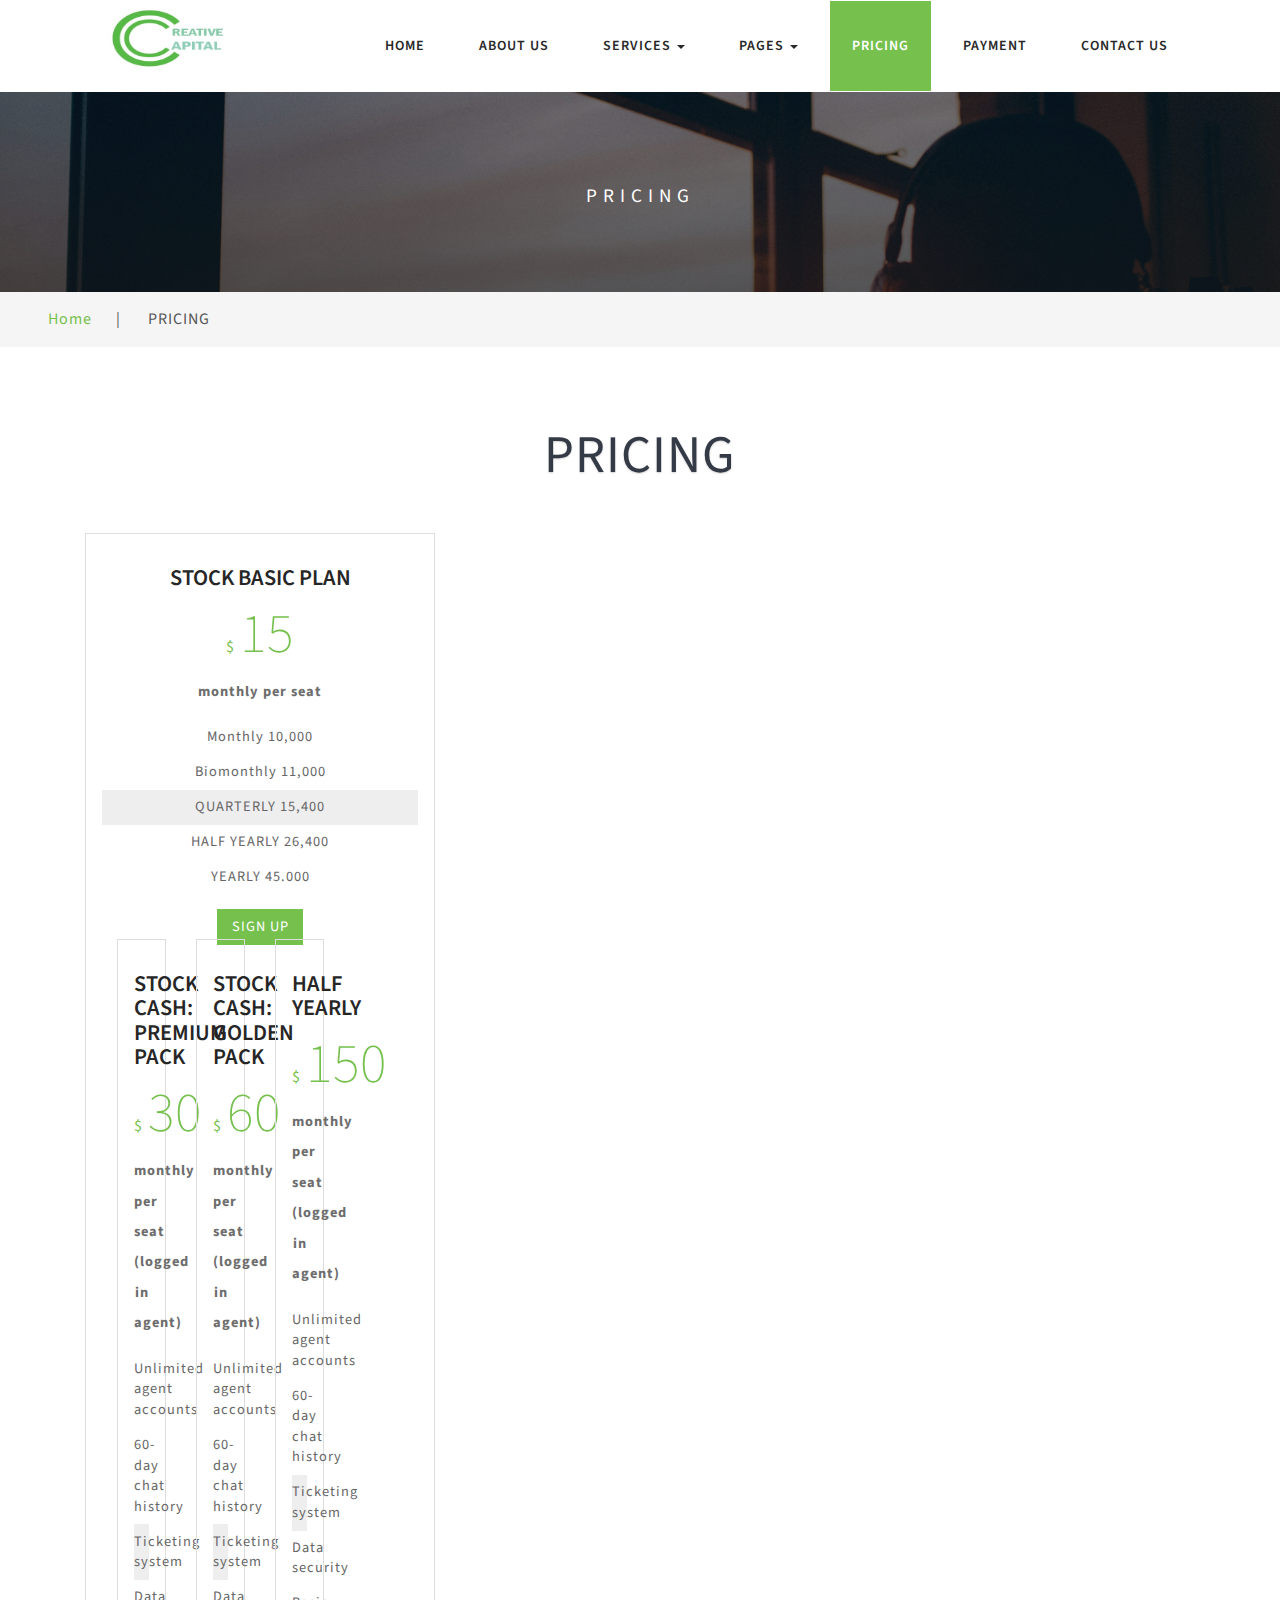
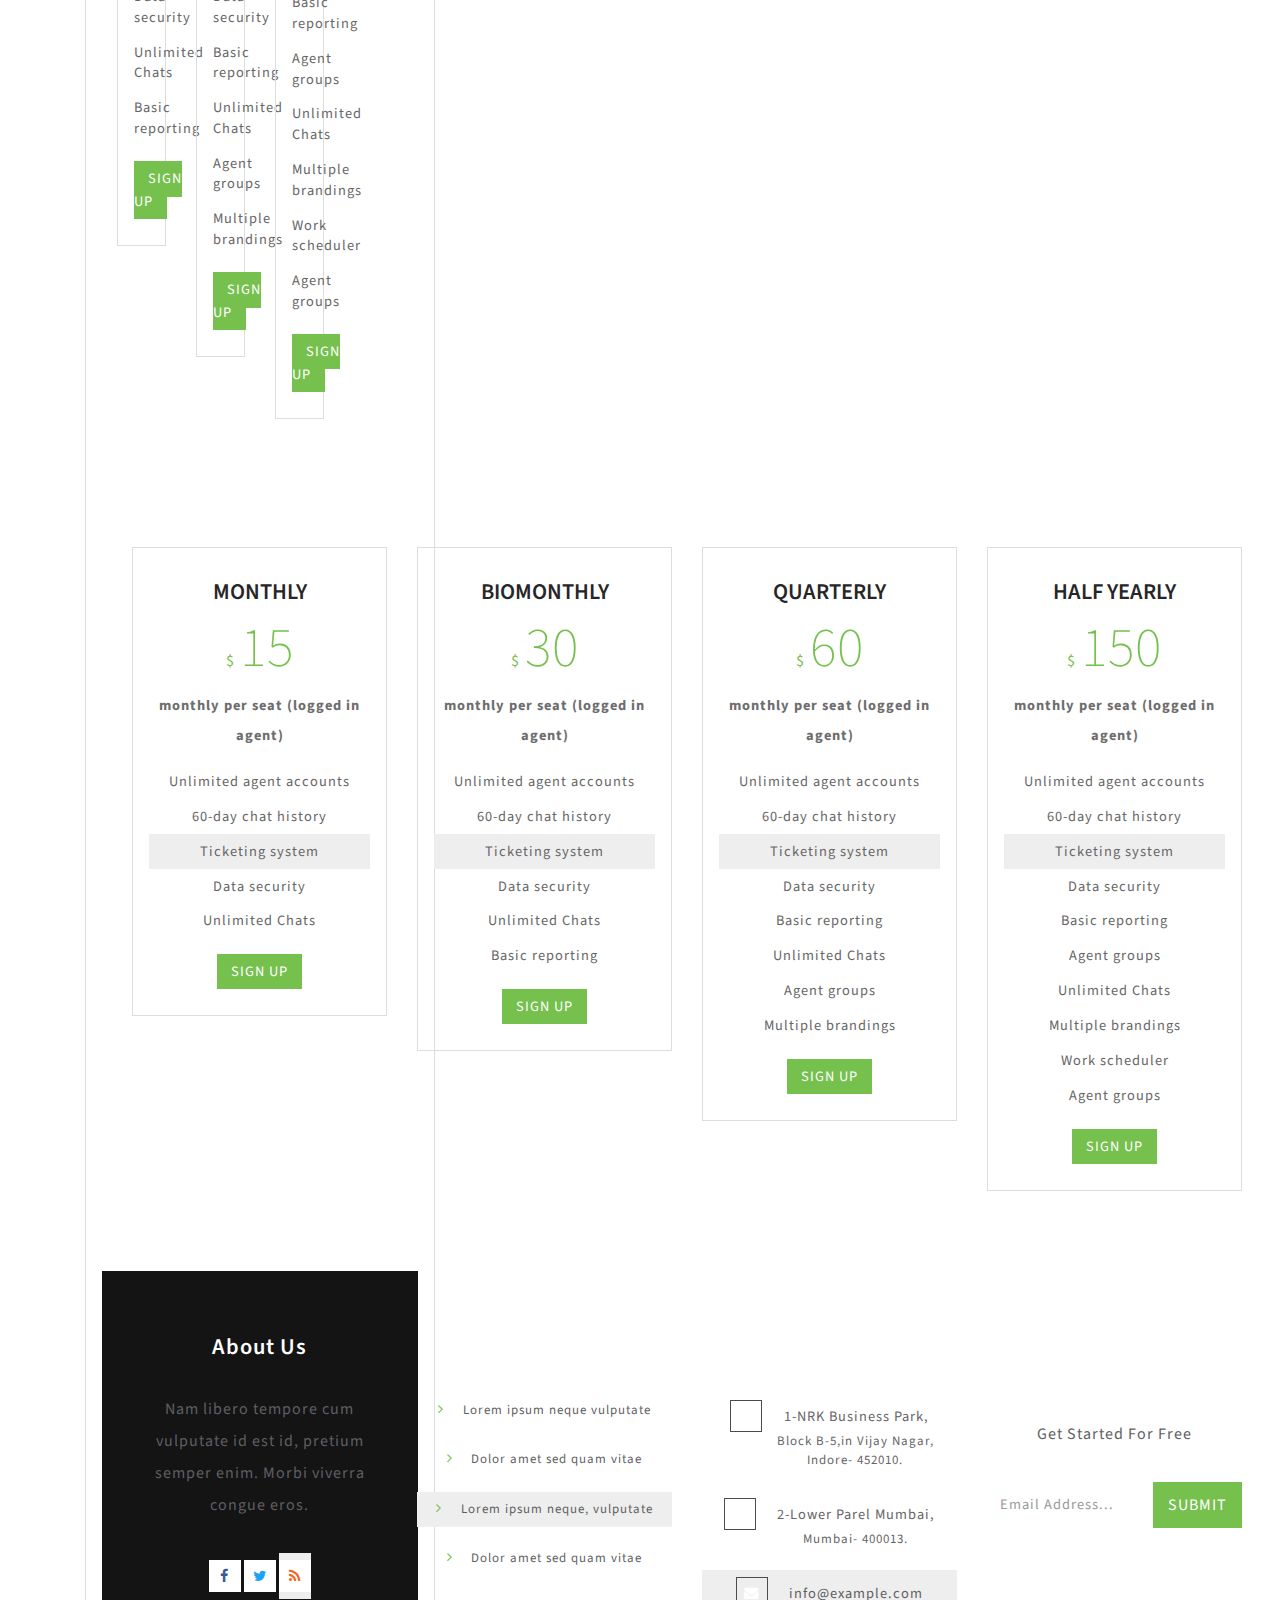
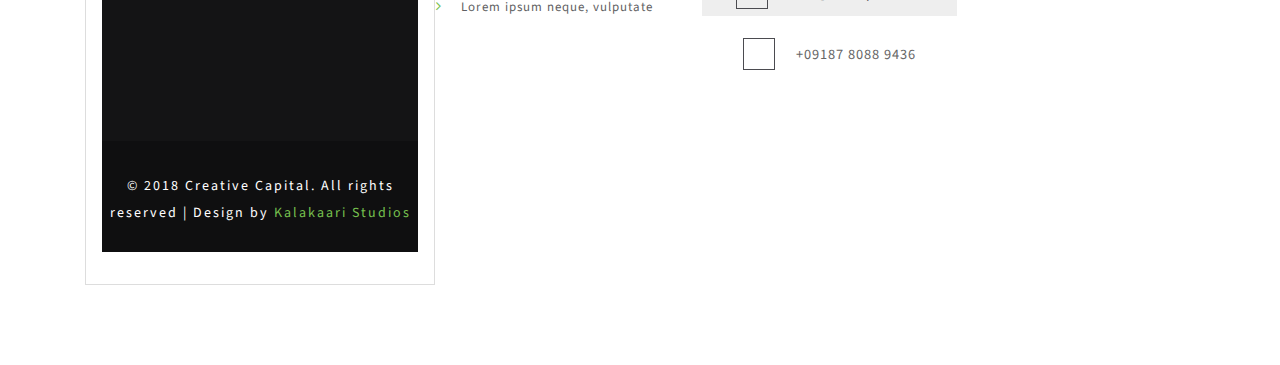
==== pricing.html @ 9d6b1f28 "first commit6" ====
<!DOCTYPE html>
<html>

<head>
	<title>Best financial Advisory firm in indore | PAYMENT  </title>
	<!--/tags -->
	<meta name="viewport" content="width=device-width, initial-scale=1">
	<meta http-equiv="Content-Type" content="text/html; charset=utf-8" />
	<meta name="keywords" content="Lively Chat Responsive web template, Bootstrap Web Templates, Flat Web Templates, Android Compatible web template, 
Smartphone Compatible web template, free webdesigns for Nokia, Samsung, LG, SonyEricsson, Motorola web design" />
	<script type="application/x-javascript">
		addEventListener("load", function () {
			setTimeout(hideURLbar, 0);
		}, false);

		function hideURLbar() {
			window.scrollTo(0, 1);
		}
	</script>
	<!--//tags -->
	<link href="css/bootstrap.css" rel="stylesheet" type="text/css" media="all" />
	<link href="css/style.css" rel="stylesheet" type="text/css" media="all" />
	<link href="css/font-awesome.css" rel="stylesheet">
	<!-- //for bootstrap working -->
	<link href="//fonts.googleapis.com/css?family=Raleway:300,300i,400,400i,500,500i,600,600i,700,700i,800" rel="stylesheet">
	<link href='//fonts.googleapis.com/css?family=Lato:400,100,100italic,300,300italic,400italic,700,900,900italic,700italic'
	    rel='stylesheet' type='text/css'>
	<link href="//fonts.googleapis.com/css?family=Source+Sans+Pro:300,300i,400,400i,600,600i,700" rel="stylesheet">
</head>

<body>
		<div class="content white">
			<nav class="navbar navbar-default" role="navigation">
				<div class="container">
					<div class="navbar-header">
						<button type="button" class="navbar-toggle" data-toggle="collapse" data-target="#bs-example-navbar-collapse-1">
					<span class="sr-only">Toggle navigation</span>
					<span class="icon-bar"></span>
					<span class="icon-bar"></span>
					<span class="icon-bar"></span>
				</button>
						<a class="navbar-brand" href="index.html">
							<img src="images/cclogo.jpg" width="200" height="80">
						</a>
					</div>
					<!--/.navbar-header-->
					<div class="collapse navbar-collapse" id="bs-example-navbar-collapse-1">
						<nav>
							<ul class="nav navbar-nav">
								<li><a href="index.html">Home</a></li>
								<li><a href="blog.html">ABOUT US</a></li>
								<li class="dropdown">
									<a href="services.html" class="dropdown-toggle" data-toggle="dropdown">SERVICES <b class="caret"></b></a>
									<ul class="dropdown-menu">
										<li><a href="equity.html">EQUITY</a></li>
										<li class="divider"></li>
										<li><a href="know.html">COMMODITY</a></li>
										<li class="divider"></li>
										
											<ul class="dropdown-menu sub-menu">
												<li class="divider"></li>
												
											</ul>
										</li>

									</ul>
								</li>
								<li class="dropdown">
									<a href="services.html" class="dropdown-toggle" data-toggle="dropdown">Pages <b class="caret"></b></a>
									<ul class="dropdown-menu">
										<li><a href="codes.html">Codes</a></li>
										<li class="divider"></li>
										<li><a href="icons.html">Icons</a></li>
										<li class="divider"></li>
										<li><a href="single.html">One more link</a></li>
									</ul>
								</li>
								<li class="active"><a href="plans.html">PRICING</a></li>
								<li><a href="plans.html">PAYMENT</a></li>
								<li><a href="mail.html">CONTACT Us</a></li>
							</ul>
						</nav>
					</div>
					<!--/.navbar-collapse-->
					<!--/.navbar-->
				</div>
			</nav>
		</div>
	</div>
	<!-- banner -->
	<div class="banner_inner_content_agile_w3l">
		<p>PRICING</p>
	</div>
	<!--//banner -->
	<!--/w3_short-->
	<div class="services-breadcrumb_w3ls">
		<div class="inner_breadcrumb">

			<ul class="short">
				<li><a href="index.html">Home</a><span>|</span></li>
				<li>PRICING</li>
			</ul>
		</div>
	</div>
	<!--//w3_short-->

	<!-- /features -->
	<div class="banner-bottom">
		<div class="container">
			<div class="tittle_head_w3layouts">
				<h3 class="tittle">PRICING </h3>
			</div>
			<div class="inner_sec_info_agileits_w3">
				<div class="col-md-4 plan_grid">
					<div class="plan_grid_info_w3ls">
						<div class="price_tittle">
							<h3>STOCK BASIC PLAN</h3>
						</div>
						<div class="price-bg">
							<p class="price-label-1">$<span>15</span> <label>monthly per seat<label></p>
									<ul class="count_w3ls_agile">
   
                                      <table cellpadding="15" cellspacing="12">
                                      <tbody>
                                      <tr></tr>                              



										<li>Monthly      10,000</li>
										<li>Biomonthly   11,000</li>
										<li>QUARTERLY    15,400</li>
										<li>HALF YEARLY  26,400</li>
										<li>YEARLY       45.000</li>
									</ul>
									<div class="price-button">
										<a href="signup.html">Sign Up</a>
									</div>
								</div>
						 </div>
					</div>	


					<div class="col-md-3 plan_grid">
						 <div class="plan_grid_info_w3ls">
							 <div class="price_tittle">
									<h3>STOCK CASH: PREMIUM PACK</h3>
							</div>
							 <div class="price-bg">
									<p class="price-label-1 red">$<span>30</span> <label>monthly per seat
(logged in agent)<label></p>
									<ul class="count_w3ls_agile">
										<li>Unlimited agent accounts</li>
										<li> 60-day chat history</li>
										<li>Ticketing system</li>
										<li>Data security</li>
										<li>Unlimited Chats</li>
										<li>Basic reporting</li>
									</ul>
									<div class="price-button red">
										<a href="signup.html">Sign Up</a>
									</div>
								</div>
						 </div>
					</div>
						<div class="col-md-3 plan_grid">
						 <div class="plan_grid_info_w3ls">
							 <div class="price_tittle">
									<h3>STOCK CASH: GOLDEN PACK</h3>
							</div>
							 <div class="price-bg">
									<p class="price-label-1">$<span>60</span> <label>monthly per seat
(logged in agent)<label></p>
									<ul class="count_w3ls_agile">
										<li>Unlimited agent accounts</li>
										<li> 60-day chat history</li>
										<li>Ticketing system</li>
										<li>Data security</li>
										<li>Basic reporting</li>
										<li>Unlimited Chats</li>
										<li>Agent groups</li>
										<li>Multiple brandings</li>
									</ul>
									<div class="price-button">
										<a href="signup.html">Sign Up</a>
									</div>
								</div>
						 </div>
					</div>	
						<div class="col-md-3 plan_grid">
						 <div class="plan_grid_info_w3ls">
							 <div class="price_tittle">
									<h3>HALF YEARLY</h3>
							</div>
							 <div class="price-bg">
									<p class="price-label-1 red">$<span>150</span> <label>monthly per seat
(logged in agent)<label></p>
									<ul class="count_w3ls_agile">
										<li>Unlimited agent accounts</li>
										<li> 60-day chat history</li>
										<li>Ticketing system</li>
										<li>Data security</li>
										<li>Basic reporting</li>
										<li>Agent groups</li>
										<li>Unlimited Chats</li>
										<li>Multiple brandings</li>
										<li>Work scheduler</li>
										<li>Agent groups</li>
									
									</ul>
									<div class="price-button red">
										<a href="signup.html">Sign Up</a>
									</div>
								</div>
						 </div>
					</div>				
			    <div class="clearfix"></div>
			</div>
		</div>
	</div>



	<div class="banner-bottom">
		<div class="container">
			
			<div class="inner_sec_info_agileits_w3">
				<div class="col-md-3 plan_grid">
					<div class="plan_grid_info_w3ls">
						<div class="price_tittle">
							<h3>MONTHLY</h3>
						</div>
						<div class="price-bg">
							<p class="price-label-1">$<span>15</span> <label>monthly per seat
(logged in agent)<label></p>
									<ul class="count_w3ls_agile">
										<li>Unlimited agent accounts</li>
										<li> 60-day chat history</li>
										<li>Ticketing system</li>
										<li>Data security</li>
										<li>Unlimited Chats</li>
									</ul>
									<div class="price-button">
										<a href="signup.html">Sign Up</a>
									</div>
								</div>
						 </div>
					</div>	
					<div class="col-md-3 plan_grid">
						 <div class="plan_grid_info_w3ls">
							 <div class="price_tittle">
									<h3>BIOMONTHLY</h3>
							</div>
							 <div class="price-bg">
									<p class="price-label-1 red">$<span>30</span> <label>monthly per seat
(logged in agent)<label></p>
									<ul class="count_w3ls_agile">
										<li>Unlimited agent accounts</li>
										<li> 60-day chat history</li>
										<li>Ticketing system</li>
										<li>Data security</li>
										<li>Unlimited Chats</li>
										<li>Basic reporting</li>
									</ul>
									<div class="price-button red">
										<a href="signup.html">Sign Up</a>
									</div>
								</div>
						 </div>
					</div>
						<div class="col-md-3 plan_grid">
						 <div class="plan_grid_info_w3ls">
							 <div class="price_tittle">
									<h3>QUARTERLY</h3>
							</div>
							 <div class="price-bg">
									<p class="price-label-1">$<span>60</span> <label>monthly per seat
(logged in agent)<label></p>
									<ul class="count_w3ls_agile">
										<li>Unlimited agent accounts</li>
										<li> 60-day chat history</li>
										<li>Ticketing system</li>
										<li>Data security</li>
										<li>Basic reporting</li>
										<li>Unlimited Chats</li>
										<li>Agent groups</li>
										<li>Multiple brandings</li>
									</ul>
									<div class="price-button">
										<a href="signup.html">Sign Up</a>
									</div>
								</div>
						 </div>
					</div>	
						<div class="col-md-3 plan_grid">
						 <div class="plan_grid_info_w3ls">
							 <div class="price_tittle">
									<h3>HALF YEARLY</h3>
							</div>
							 <div class="price-bg">
									<p class="price-label-1 red">$<span>150</span> <label>monthly per seat
(logged in agent)<label></p>
									<ul class="count_w3ls_agile">
										<li>Unlimited agent accounts</li>
										<li> 60-day chat history</li>
										<li>Ticketing system</li>
										<li>Data security</li>
										<li>Basic reporting</li>
										<li>Agent groups</li>
										<li>Unlimited Chats</li>
										<li>Multiple brandings</li>
										<li>Work scheduler</li>
										<li>Agent groups</li>
									
									</ul>
									<div class="price-button red">
										<a href="signup.html">Sign Up</a>
									</div>
								</div>
						 </div>
					</div>				
			    <div class="clearfix"></div>
			</div>
		</div>
	</div>


	
	<!-- //features -->
	<!-- footer -->
	<div class="footer_top_agile_w3ls">
		<div class="container">
			<div class="col-md-3 footer_grid">
				<h3>About Us</h3>
				<p>Nam libero tempore cum vulputate id est id, pretium semper enim. Morbi viverra congue eros.

				</p>
				<div class="social">
					<ul>
						<li><a href="#"><i class="fa fa-facebook"></i></a></li>
						<li><a href="#"><i class="fa fa-twitter"></i></a></li>
						<li><a href="#"><i class="fa fa-rss"></i></a></li>
					</ul>
				</div>
			</div>
			<div class="col-md-3 footer_grid">
				<h3>Latest News</h3>
				<ul class="footer_grid_list">
					<li><i class="fa fa-angle-right" aria-hidden="true"></i>
						<a href="single.html">Lorem ipsum neque vulputate </a>
					</li>
					<li><i class="fa fa-angle-right" aria-hidden="true"></i>
						<a href="single.html">Dolor amet sed quam vitae</a>
					</li>
					<li><i class="fa fa-angle-right" aria-hidden="true"></i>
						<a href="single.html">Lorem ipsum neque, vulputate </a>
					</li>
					<li><i class="fa fa-angle-right" aria-hidden="true"></i>
						<a href="single.html">Dolor amet sed quam vitae</a>
					</li>
					<li><i class="fa fa-angle-right" aria-hidden="true"></i>
						<a href="single.html">Lorem ipsum neque, vulputate </a>
					</li>
				</ul>
			</div>
			<div class="col-md-3 footer_grid">
				<h3>Contact Info</h3>
				<ul class="address">
					<li><i class="fa fa-map-marker" aria-hidden="true"></i>1-NRK Business Park, <span>Block B-5,in Vijay Nagar, Indore- 452010.</span></li>

					<li><i class="fa fa-map-marker" aria-hidden="true"></i>2-Lower Parel Mumbai, <span>Mumbai- 400013.</span></li>
					<li><i class="fa fa-envelope" aria-hidden="true"></i><a href="mailto:info@example.com">info@example.com</a></li>
					<li><i class="fa fa-phone" aria-hidden="true"></i>+09187 8088 9436</li>
				</ul>
			</div>
			<div class="col-md-3 footer_grid ">
				<h3>Sign up for our Newsletter</h3>
				<p>Get Started For Free</p>
				<div class="footer_grid_right">

					<form action="#" method="post">
						<input type="email" name="Email" placeholder="Email Address..." required="">
						<input type="submit" value="Submit">
					</form>
				</div>
			</div>
			<div class="clearfix"> </div>

		</div>
	</div>
	<div class="footer_wthree_agile">
		<p>© 2018 Creative Capital. All rights reserved | Design by <a href="http://w3layouts.com">Kalakaari Studios</a></p>

	</div>

	<!-- //footer -->
	<!-- js -->
	<script type="text/javascript" src="js/jquery-2.1.4.min.js"></script>
	<script>
		$('ul.dropdown-menu li').hover(function () {
			$(this).find('.dropdown-menu').stop(true, true).delay(200).fadeIn(500);
		}, function () {
			$(this).find('.dropdown-menu').stop(true, true).delay(200).fadeOut(500);
		});
	</script>
	<script type="text/javascript" src="js/bootstrap.js"></script>
</body>

</html>
---- css/style.css ----
html,
body {
	margin: 0;
	font-size: 100%;
	background: #fff;
	font-family: 'Source Sans Pro', sans-serif;
}

body a {
	text-decoration: none;
	transition: 0.5s all;
	-webkit-transition: 0.5s all;
	-moz-transition: 0.5s all;
	-o-transition: 0.5s all;
	-ms-transition: 0.5s all;
}

a:hover {
	text-decoration: none;
}

input[type="button"],
input[type="submit"] {
	transition: 0.5s all;
	-webkit-transition: 0.5s all;
	-moz-transition: 0.5s all;
	-o-transition: 0.5s all;
	-ms-transition: 0.5s all;
}

h1,
h2,
h3,
h4,
h5,
h6 {
	margin: 0;
	font-family: 'Source Sans Pro', sans-serif;
}

p {
	letter-spacing: 1px;
	font-size: 1em;
	line-height: 1.9em;
	color: #555;
}

ul {
	margin: 0;
	padding: 0;
}

label {
	margin: 0;
}


/*-- header --*/


/*--header--*/

.header_left {
	float: left;
	margin: .3em 0 0;
}

.header_left ul li {
	display: inline-block;
	margin-right: 2em;
	font-size: 15px;
	color:#76C04E;
	letter-spacing: 1px;
}

.header_left ul li i {
	padding-right: 1em;
	color: #76C04E;
}

.header_left ul li a {
	font-size: 15px;
	color:#76C04E;
	text-decoration: none;
}

.header_left ul li a:hover {
	color: #76C04E;
}

.header_right {
	float: right;
}

ul.forms_right {
	float: right;
	margin-top: 3px;
}

ul.forms_right {
	float: right;
}

ul.forms_right li a {
	background: #76C04E;
	color: #fff;
	font-size: 0.9em;
	padding: 0.6em 1em;
	text-transform: uppercase;
	letter-spacing: 1px;
}

ul.forms_right li a:hover {
	background: #76C04E;
}

ul.forms_right li a.active {
	background: #76C04E;
}

ul.forms_right li {
	display: inline-block;
	list-style: none;
}

.top_menu_w3layouts {
	padding: 0.5em 2em;
	background: #000;
}

.content {
	margin: 0;
	padding: 0px;
}

.content p:last-child {
	margin: 0;
}

.content a.button {
	display: inline-block;
	padding: 10px 20px;
	background: #ff0;
	color: #000;
	text-decoration: none;
}

.content a.button:hover {
	background: #000;
	color: #ff0;
}

.content.title {
	position: relative;
	background: #333;
}

.navbar-nav {
	float: right;
	margin: 0;
}

.content.title h1 span.demo {
	display: inline-block;
	font-size: .5em;
	padding: 10px;
	background: #fff;
	color: #333;
	vertical-align: top;
}

.content.title .back-to-article {
	position: absolute;
	bottom: -20px;
	left: 20px;
}

.content.title .back-to-article a {
	padding: 10px 20px;
	background: #76C04E;
	color: #fff;
	text-decoration: none;
}

.content.title .back-to-article a:hover {
	background: #76C04E;
}

.content.title .back-to-article a i {
	margin-left: 5px;
}

.content.white {
	background: #fff;
}

.content.black {
	background: #000;
}

.content.black p {
	color: #999;
}

.content.black p a {
	color: #08c;
}

.navbar {
	position: relative;
	min-height: 50px;
	margin-bottom: 0!important;
	border: 1px solid transparent;
}

.navbar-default {
	background-color: #fff;
	border-color: #fff;
}

.navbar-brand {
	float: left;
	padding: 0!important;
	font-size: 18px;
	line-height: 0px!important;
	height: 0px!important;
	text-shadow: 0 1px 2px rgba(0, 0, 0, 0.29);
}

.navbar-default a.navbar-brand h1 {
	color: #2a2b2b;
	font-weight: 700;
	margin-top: 19px;
}

.navbar-default .navbar-nav>li>a {
	color: #282828;
	letter-spacing: 1px;
	font-weight: 600;
	text-transform: uppercase;
	font-size: 14px;
	padding: 35px 22px;
}

.navbar-nav>li>a.active {
	color: #ffffff;
	background: #76C04E;
}

.navbar-default .navbar-nav>.open>a,
.navbar-default .navbar-nav>.open>a:hover,
.navbar-default .navbar-nav>.open>a:focus {
	color: #fff;
	background: #76C04E;
}

.navbar-default .navbar-nav>li>a:hover,
.navbar-default .navbar-nav>li>a:focus {
	color: #fff;
	background: #76C04E;
}

.navbar-default .navbar-brand label {
	color: #36a1f3;
	display: block;
	font-size: 0.3em;
	text-align: center;
	letter-spacing: 1px;
	text-shadow: 0 1px 2px rgba(47, 47, 47, 0.2);
	font-weight: 600;
	text-transform: uppercase;
    letter-spacing: 2px;
}

.navbar-default .navbar-toggle:hover,
.navbar-default .navbar-toggle:focus {
	background-color: #111;
}

.navbar-default .navbar-toggle .icon-bar {
   background-color: #ffffff;
}

.navbar-default .navbar-nav>.active>a:before {
	background: #76C04E;
	transform: translateX(0);
	-webkit-transform: translateX(0);
	-moz-transform: translateX(0);
	-o-transform: translateX(0);
	-ms-transform: translateX(0);
}

.navbar-toggle {
	position: relative;
	float: right;
	margin-right: 0;
	padding: 9px 10px;
	margin-top: 8px;
	margin-bottom: 8px;
	background-color: #282828;
	background-image: none;
	border: 1px solid transparent;
	border-radius: 0;
}

.navbar-default .navbar-nav>.active>a,
.navbar-default .navbar-nav>.active>a:hover,
.navbar-default .navbar-nav>.active>a:focus {
	color: #ffffff;
	background: #76C04E;
}

.navbar-nav>li {
	float: left;
	margin: 0 5px;
}

.navbar-default .navbar-toggle {
	border-color: #202020;
}

.dropdown-menu .divider {
	height: 0;
	margin: 0;
	overflow: none;
	background: none;
}

.dropdown-menu .divider {
	border-bottom: 1px solid #E8E7EC;
	padding: 0px 0;
}

.main-content {
	padding: 3em 0;
}

.dropdown-menu {
	min-width: 150px;
}

ul.dropdown-menu.sub-menu {
	min-width: 130px;
	top: 77px;
	left: 148px;
	-webkit-animation: fadeinleft 600ms ease-in-out;
	-moz-animation: fadeinleft 600ms ease-in-out;
	-o-animation: fadeinleft 600ms ease-in-out;
	-ms-animation: fadeinleft 600ms ease-in-out;
	animation: fadeinleft 600ms ease-in-out;
}

ul.dropdown-menu:hover a.s-menu {
	background: #373738;
	color: #fff;
}

.dropdown-menu.columns-2 {
	min-width: 400px;
}

.dropdown-menu.columns-3 {
	min-width: 600px;
}

.dropdown-menu li a {
	padding: 8px 15px;
	font-weight: 400;
	letter-spacing: 1px;
}

.dropdown-menu {
	border-radius: 0px;
}

.multi-column-dropdown {
	list-style: none;
}

.multi-column-dropdown li a {
	display: block;
	clear: both;
	line-height: 1.428571429;
	color: #333;
	white-space: normal;
}

.dropdown-menu>li>a:hover,
.dropdown-menu>li>a:focus {
	color: #76C04E;
	text-decoration: none;
	background-color: #f5f5f5;
}

.multi-column-dropdown li a:hover {
	text-decoration: none;
	color: #76C04E;
	background: none;
}

b.fa.fa-caret-right {
	vertical-align: middle;
	margin-left: 2em;
}

@media (max-width:767px) {
	.dropdown-menu.multi-column {
		min-width: 240px !important;
		overflow-x: hidden;
	}
	.navbar-nav {
		float: left;
		margin: 0;
		margin-left: 0em;
		width: 100%;
		background: #eee;
		margin-top: 1em;
	}
}


/*-- banner --*/

.carousel .item {
	background: -webkit-linear-gradient(rgba(23, 22, 23, 0.2), rgba(23, 22, 23, 0.5)), url(../images/banner1.jpg) no-repeat;
	background: -moz-linear-gradient(rgba(23, 22, 23, 0.2), rgba(23, 22, 23, 0.5)), url(../images/banner1.jpg) no-repeat;
	background: -ms-linear-gradient(rgba(23, 22, 23, 0.2), rgba(23, 22, 23, 0.5)), url(../images/banner1.jpg) no-repeat;
	background: linear-gradient(rgba(23, 22, 23, 0.2), rgba(23, 22, 23, 0.5)), url(../images/banner1.jpg) no-repeat;
	background-size: cover;
}

.carousel .item.item2 {
	background: -webkit-linear-gradient(rgba(23, 22, 23, 0.2), rgba(23, 22, 23, 0.5)), url(../images/banner2.jpg) no-repeat;
	background: -moz-linear-gradient(rgba(23, 22, 23, 0.2), rgba(23, 22, 23, 0.5)), url(../images/banner2.jpg) no-repeat;
	background: -ms-linear-gradient(rgba(23, 22, 23, 0.2), rgba(23, 22, 23, 0.5)), url(../images/banner2.jpg) no-repeat;
	background: linear-gradient(rgba(23, 22, 23, 0.2), rgba(23, 22, 23, 0.5)), url(../images/banner2.jpg) no-repeat;
	background-size: cover;
}

.carousel .item.item3 {
	background: -webkit-linear-gradient(rgba(23, 22, 23, 0.2), rgba(23, 22, 23, 0.5)), url(../images/banner3.jpg) no-repeat;
	background: -moz-linear-gradient(rgba(23, 22, 23, 0.2), rgba(23, 22, 23, 0.5)), url(../images/banner3.jpg) no-repeat;
	background: -ms-linear-gradient(rgba(23, 22, 23, 0.2), rgba(23, 22, 23, 0.5)), url(../images/banner3.jpg) no-repeat;
	background: linear-gradient(rgba(23, 22, 23, 0.2), rgba(23, 22, 23, 0.5)), url(../images/banner3.jpg) no-repeat;
	background-size: cover;
}

.carousel .item.item4 {
	background: -webkit-linear-gradient(rgba(23, 22, 23, 0.2), rgba(23, 22, 23, 0.5)), url(../images/banner4.jpg) no-repeat;
	background: -moz-linear-gradient(rgba(23, 22, 23, 0.2), rgba(23, 22, 23, 0.5)), url(../images/banner4.jpg) no-repeat;
	background: -ms-linear-gradient(rgba(23, 22, 23, 0.2), rgba(23, 22, 23, 0.5)), url(../images/banner4.jpg) no-repeat;
	background: linear-gradient(rgba(23, 22, 23, 0.2), rgba(23, 22, 23, 0.5)), url(../images/banner4.jpg) no-repeat;
	background-size: cover;
}

.carousel .item.item5 {
	background: -webkit-linear-gradient(rgba(23, 22, 23, 0.2), rgba(23, 22, 23, 0.5)), url(../images/banner5.jpg) no-repeat;
	background: -moz-linear-gradient(rgba(23, 22, 23, 0.2), rgba(23, 22, 23, 0.5)), url(../images/banner5.jpg) no-repeat;
	background: -ms-linear-gradient(rgba(23, 22, 23, 0.2), rgba(23, 22, 23, 0.5)), url(../images/banner5.jpg) no-repeat;
	background: linear-gradient(rgba(23, 22, 23, 0.2), rgba(23, 22, 23, 0.5)), url(../images/banner5.jpg) no-repeat;
	background-size: cover;
}

.carousel-caption h2,
.carousel-caption h3 {
	font-size: 3em;
	font-weight: 100;
	letter-spacing: 2px;
	text-transform: uppercase;
}

.carousel-caption h2 span,
.carousel-caption h3 span {
	font-weight: 700;
}

.carousel-caption p {
	letter-spacing: 7px;
	font-size: 1.1em;
	font-weight: 300;
	color: #fff;
	margin: 1em 0 2em 0;
}

.carousel-caption a {
	color: #fff;
	letter-spacing: 1px;
	padding: 11px 20px;
	background: none;
	font-size: 0.9em;
	border-radius: 0;
	border: 1px solid #fff;
}

.carousel-caption a:hover {
	background: #76C04E;
	border: 1px solid #76C04E;
}

.codes {
	padding: 5em 0;
	background: #fff;
}

.codes.agileitsbg2 {
	background: #E74C3C;
	background-image: -webkit-linear-gradient(#ff9d2f, #ff6126);
	background-image: -moz-linear-gradient(#ff9d2f, #ff6126);
	background-image: -ms-linear-gradient(#ff9d2f, #ff6126);
	background-image: linear-gradient(#ff9d2f, #ff6126);
	padding-bottom: 10em;
}

.codes.agileitsbg3 {
	background: #3498DB;
	padding-bottom: 10em;
}

.codes.agileitsbg4 {
	background: #2ECC71;
	padding-bottom: 10em;
}

.carousel.slide.grid_3.grid_4 {
	border-top: 10px solid #3ACFD5;
	border-bottom: 10px solid #3a4ed5;
	-webkit-box-sizing: border-box;
	-moz-box-sizing: border-box;
	box-sizing: border-box;
	background-position: 0 0, 100% 0;
	background-repeat: no-repeat;
	-webkit-background-size: 10px 100%;
	-moz-background-size: 10px 100%;
	background-size: 10px 100%;
	background-image: url([data-uri]Ã¢â‚¬Â¦0iMSIgaGVpZ2h0PSIxIiBmaWxsPSJ1cmwoI2xlc3NoYXQtZ2VuZXJhdGVkKSIgLz48L3N2Zz4=), url([data-uri]Ã¢â‚¬Â¦0iMSIgaGVpZ2h0PSIxIiBmaWxsPSJ1cmwoI2xlc3NoYXQtZ2VuZXJhdGVkKSIgLz48L3N2Zz4=);
	background-image: -webkit-linear-gradient(top, #3acfd5 0%, #3a4ed5 100%), -webkit-linear-gradient(top, #3acfd5 0%, #3a4ed5 100%);
	background-image: -moz-linear-gradient(top, #3acfd5 0%, #3a4ed5 100%), -moz-linear-gradient(top, #3acfd5 0%, #3a4ed5 100%);
	background-image: -o-linear-gradient(top, #3acfd5 0%, #3a4ed5 100%), -o-linear-gradient(top, #3acfd5 0%, #3a4ed5 100%);
	background-image: linear-gradient(to bottom, #3acfd5 0%, #3a4ed5 100%), linear-gradient(to bottom, #3acfd5 0%, #3a4ed5 100%);
}

.carousel-indicators {
	bottom: 5%;
	left: 50%;
}

.carousel-caption {
	position: inherit;
	min-height: 630px!important;
	padding-top: 11em;
	text-align: center;
}

.carousel-control {
	line-height: 32em;
}


/*-- //banner --*/


/*-- /search --*/

.banner_form_agileits form {
	margin: 2em auto 0;
	width: 60%;
	background: #fff;
	padding: 0.5em;
}

.banner_form_agileits input[type="search"],
.banner_form_agileits input[type="submit"] {
	width: 43%;
	color: #777;
	float: left;
	background: none;
	outline: none;
	font-size: 0.91em;
	padding: 1em 1em;
	border: none;
	-webkit-appearance: none;
	display: inline-block;
	letter-spacing: 2px;
}

.banner_form_agileits select#country12 {
	font-weight: normal;
	width: 37%;
	border: none;
	outline: none;
	color: #777;
	float: left;
	background: none;
	outline: none;
	font-size: 0.91em;
	padding: 1em 1em;
	border: none;
	border-left: 1px solid #e4e4e4;
	letter-spacing: 2px;
}

.banner_form_agileits input[type="submit"] {
	background: #76C04E;
	width: 20%;
	color: #fff;
	font-weight: 600;
	font-size: 1.2em;
	padding: 0.58em 1em;
}

.banner_form_agileits input[type="submit"]:hover {
	background: #76C04E;
}


/*-- //search --*/


/*-- /banner_bottom--*/

h3.tittle {
	color: #353b46;
	margin: 0;
	font-size: 3.3em;
	font-weight: 400;
	letter-spacing: 1px;
	text-align: center;
	text-shadow: 0 1px 2px rgba(0, 0, 0, 0.18);
}

h3.tittle span {
	font-weight: 100;
	color: #555;
}

h3.tittle.main {
	margin: 0 auto;
	width: 60%;
}

h3.tittle.con {
	color: #fff;
}

h3.tittle.con span {
	color: #fff;
}

.tittle_head p {
	text-align: center;
	width: 46%;
	margin: 1em auto 0;
	color: #8c8c8c;
	font-size: 1.2em;
	line-height: 1.9em;
}

.inner_sec_info_agileits_w3 {
	margin-top: 4em;
}

.banner-bottom,
.services,
.ab_info {
	padding: 1em 0;
}

.features {
	padding: 6em 0 16em 0;
}

.ab_info {
	background: #f5f5f5;
}

.banner_bottom_left h4 {
	font-size: 2em;
	color: #4d4e4e;
	letter-spacing: 1px;
	position: relative;
	font-weight: 400;
	line-height: 1.4em;
	margin-bottom: 1em;
	text-shadow: 0 1px 2px rgba(0, 0, 0, 0.05);
}

.banner_bottom_left h4 span {
	font-weight: 100;
}

.banner_bottom_left p {
	color: #666;
	line-height: 2em;
	font-size: 1em;
	margin-bottom: 1em;
}

ul.some_agile_facts {
	margin-top: 3em;
}

ul.some_agile_facts li {
	list-style: none;
	margin: 21px 0;
	color: #444;
	font-weight: 600;
	font-size: 1.5em;
}

ul.some_agile_facts span.fa {
	color: #fff;
	width: 90px;
	height: 90px;
	background: #76C04E;
	text-align: center;
	line-height: 87px;
	margin-right: 20px;
	box-shadow: 0 1px 2px 1px rgba(0, 0, 0, 0.1);
	-webkit-box-shadow: 0 1px 2px 1px rgba(0, 0, 0, 0.1);
	-moz-box-shadow: 0 1px 2px 1px rgba(0, 0, 0, 0.1);
	-o-box-shadow: 0 1px 2px 1px rgba(0, 0, 0, 0.1);
	border-radius: 50%;
	-webkit-border-radius: 50%;
	-o-border-radius: 50%;
	-moz-border-radius: 50%;
	font-size: 1.3em;
}

ul.some_agile_facts label {
	font-size: 1.5em;
	color: #262c38;
}

.banner_bottom_grid {
	margin-top: 3em;
}

.login-form {
	margin: 3em auto 0;
	width: 60%;
}

.social-bottons {
	margin-bottom: 2em;
}

.form-left {
	padding: 0;
}

.form-right {
	padding-right: 0;
}

.login-form input[type="text"],
.login-form input[type="email"],
.login-form textarea {
	width: 100%;
	padding: 10px 12px 10px 49px;
	border: none;
	outline: none;
	color: #777;
	font-size: 14px;
	letter-spacing: 1px;
	margin-bottom: 17px;
	background: #fff;
	transition: 0.5s all;
	-webkit-transition: 0.5s all;
	-o-transition: 0.5s all;
	-ms-transition: 0.5s all;
	-moz-transition: 0.5s all;
}

.form-inputs,
.form-right {
	position: relative;
}

.form-inputs i {
	position: absolute;
	left: 16px;
	bottom: 18px;
	font-size: 16px;
	color: #333;
	line-height: 35px;
}

.form-right i {
	position: absolute;
	left: 16px;
	top: 41px;
	font-size: 16px;
	color: #333;
	line-height: 35px
}

.form-inputs p {
	color: #ffffff;
	font-size: 14px;
	letter-spacing: 0.5px;
	margin-bottom: 9px;
}

.login-form input[type="submit"] {
	background: #76C04E;
	color: #fff;
	font-size: 18px;
	border: none;
	text-transform: capitalize;
	border: 2px solid #76C04E;
	width: 100%;
	outline: none;
	cursor: pointer;
	-webkit-appearance: none;
	padding: 13px 0;
	letter-spacing: 1px;
	margin-top: 15px;
	transition: 0.5s all;
	-webkit-transition: 0.5s all;
	-moz-transition: 0.5s all;
	-o-transition: 0.5s all;
	font-weight: 700;
}

.login-form input[type="submit"]:hover {
	background: transparent;
}

.book-form input[type="email"],
.book-form input[type="text"] {
	width: 94%;
	padding: 10px 15px;
	border: none;
	border-bottom: 1px solid #7d7d7d;
	outline: none;
	font-size: 14px;
	letter-spacing: 1px;
	margin-bottom: 20px;
	background: transparent;
	transition: 0.5s all;
	-webkit-transition: 0.5s all;
	-o-transition: 0.5s all;
	-ms-transition: 0.5s all;
	-moz-transition: 0.5s all;
	color: #000!important;
}

.form-inputs {
	position: relative;
}

.form-inputs ul li,
.form-inputs ul li {
	color: #000;
	display: block;
	position: relative;
	height: 40px;
	float: left;
	width: 25%;
}

.form-inputs ul li label {
	display: block;
	position: relative;
	text-align: left;
	text-transform: capitalize;
	font-size: 15px;
	padding: 6px 0px 0px 42px;
	height: 30px;
	color: #fff;
	z-index: 9;
	cursor: pointer;
	-webkit-transition: all 0.25s linear;
}

.login-form textarea {
	resize: none;
	height: 212px;
	padding: 20px 40px;
	margin-bottom: 0px;
}


/*-- radio-buttons --*/

.form-inputs ul li label {
	display: block;
	position: relative;
	text-align: left;
	text-transform: capitalize;
	font-size: 15px;
	padding: 6px 0px 0px 42px;
	height: 30px;
	color: #fff;
	z-index: 9;
	cursor: pointer;
	-webkit-transition: all 0.25s linear;
}

.form-inputs label.rating {
	font-size: 17px;
	color: #fff;
	letter-spacing: 1px;
	text-transform: capitalize;
	margin-bottom: 10px;
	position: relative;
}

.form-inputs ul li input[type=radio] {
	position: absolute;
	visibility: hidden;
}

.form-inputs ul li .check {
	display: block;
	position: absolute;
	border: 2px solid #76C04E;
	border-radius: 100%;
	height: 12px;
	width: 12px;
	top: 9px;
	left: 20px;
	z-index: 5;
	transition: border .25s linear;
	-webkit-transition: border .25s linear;
}

.form-inputs input[type=radio]:checked~label {
	color: #76C04E;
}

.form-inputs ul li .check::before {
	display: block;
	position: absolute;
	content: '';
	border-radius: 100%;
	height: 8px;
	width: 8px;
	top: 0px;
	left: 0px;
	margin: auto;
	transition: background 0.25s linear;
	-webkit-transition: background 0.25s linear;
}

.form-inputs input[type=radio]:checked~.check::before {
	background: #ffffff;
}

.form-inputs ul li input[type=radio] {
	position: absolute;
	visibility: hidden;
}

.upload {
	position: relative;
	margin: 1em auto 1.5em;
	text-align: center;
}

input[type="file"] {
	padding: 8px 5px;
	opacity: 0;
	cursor: pointer;
	position: absolute;
	left: 34.2%;
	width: 260px;
}

#filedrag {
	display: inline-block;
	font-weight: 600;
	text-align: center;
	padding: 9px 100px;
	background: #fff;
	color: #000000;
	border-radius: 0px;
	cursor: default;
	font-size: 17px;
	letter-spacing: 1px;
}

h3.tittle.two {
	color: #fff;
}


/*-- //login --*/


/*-- registration --*/

.signin-form {
	padding: 0em 1em 1em 1em;
	text-align: center;
}

.signin-form h3,
h3.agileinfo_sign {
	font-size: 1.5em;
	color: #212121;
	font-weight: 700;
	margin: 1em 0 0.8em 0;
	text-transform: uppercase;
	letter-spacing: 1px;
}

h3.agileinfo_sign {
	text-align: center;
}

.signin-form h3 span {
	color: #67e1ff;
}

.signin-form img {
	border-radius: 50%;
}

.signin-form input[type="email"],
.signin-form input[type="text"],
.signin-form input[type="password"],
.signin-form textarea {
	width: 100%;
	padding: 1em 1em 1em 1em;
	font-size: 0.8em;
	margin: 0.5em 0;
	outline: none;
	color: #212121;
	border: none;
	border: 1px solid #ccc;
	letter-spacing: 1px;
	text-align: left;
}

.signin-form input[type="email"] {
	background: none;
	display: block;
}

.signin-form input[type="text"] {
	background: none;
	display: block;
}

.signin-form input[type="password"] {
	background: none;
	display: block;
}

.signin-form ::-webkit-input-placeholder {
	color: #212121 !important;
}

.signin-form ::-webkit-textarea-placeholder {
	color: #212121 !important;
}

.signin-form textarea {
	min-height: 100px;
}

.signin-form input[type="submit"] {
	outline: none;
	padding: 0.8em 0;
	width: 100%;
	text-align: center;
	font-size: 1em;
	margin-top: 1em;
	border: none;
	color: #FFFFFF;
	text-transform: uppercase;
	cursor: pointer;
	background: #76C04E;
	box-shadow: 0px 2px 1px rgba(28, 28, 29, 0.42);
}

.signin-form input[type="submit"]:hover {
	color: #fff;
	background: #000;
	transition: .5s all;
	-webkit-transition: .5s all;
	-moz-transition: .5s all;
	-o-transition: .5s all;
	-ms-transition: .5s all;
}

.signin-form p a {
	font-size: 1em;
	color: #424242;
	letter-spacing: 1px;
	font-weight: 600;
}

.login-social-grids {
	margin: 3em 0 1.5em 0;
}

.login-social-grids ul {
	padding: 0;
	margin: 0;
}

.login-social-grids ul li {
	display: inline-block;
	margin: 0 .5em 0 0;
}

.login-social-grids ul li a {
	color: #FFFFFF;
	text-align: center;
}

.login-social-grids ul li a i.fa.fa-facebook,
.login-social-grids ul li a i.fa.fa-twitter,
.login-social-grids ul li a i.fa.fa-rss {
	height: 30px;
	width: 30px;
	border: solid 2px #212121;
	line-height: 29px;
	background: none;
	color: #212121;
	transition: 0.5s all;
	-webkit-transition: 0.5s all;
	-moz-transition: 0.5s all;
	-o-transition: 0.5s all;
	-ms-transition: 0.5s all;
}

.login-social-grids ul li a i.fa.fa-facebook:hover {
	border: solid 2px #3b5998;
	background: #3b5998;
	color: #FFFFFF;
}

.login-social-grids ul li a i.fa.fa-twitter:hover {
	border: solid 2px #55acee;
	background: #55acee;
	color: #FFFFFF;
}

.login-social-grids ul li a i.fa.fa-rss:hover {
	border: solid 2px #f26522;
	background: #f26522;
	color: #FFFFFF;
}

.modal-header .close {
	float: right!important;
}

.form-control:focus {
	border: 1px solid #ccc;
	outline: 0;
	box-shadow: none!important;
}

.login-form-rec {
	margin: 0 auto;
	width: 45%;
}

h3.tittle.three {
	font-size: 2.7em;
}

p.reg {
	margin-top: 3em;
}

.signin-form select#country13 {
	font-weight: normal;
	width: 100%;
	border: none;
	outline: none;
	color: #777;
	background: #fff;
	outline: none;
	font-size: 0.91em;
	padding: 1em 1em;
	border: none;
	letter-spacing: 1px;
	margin-right: 2px;
	border: 1px solid #cccaca;
	margin-bottom: 7px;
	text-align: center;
}


/*-- //registration --*/


/*-- /grid_info --*/

.grid_info {
	text-align: center;
	padding: 2em 1em;
	background: #fff;
	box-shadow: 0 1px 2px 1px rgba(0, 0, 0, 0.1);
	-webkit-box-shadow: 0 1px 2px 1px rgba(0, 0, 0, 0.1);
	-moz-box-shadow: 0 1px 2px 1px rgba(0, 0, 0, 0.1);
	-o-box-shadow: 0 1px 2px 1px rgba(0, 0, 0, 0.1);
	width: 32%;
}

.grid_info:nth-child(2) {
	margin: 0 2%;
}

.icon_info span {
	height: 90px;
	width: 90px;
	background: #fff;
	box-shadow: 0 1px 2px 1px rgba(0, 0, 0, 0.1);
	-webkit-box-shadow: 0 1px 2px 1px rgba(0, 0, 0, 0.1);
	-moz-box-shadow: 0 1px 2px 1px rgba(0, 0, 0, 0.1);
	-o-box-shadow: 0 1px 2px 1px rgba(0, 0, 0, 0.1);
	border-radius: 50%;
	-webkit-border-radius: 50%;
	-o-border-radius: 50%;
	-moz-border-radius: 50%;
	border: 5px solid #fafafa;
	line-height: 85px;
	font-size: 2em;
	color: #76C04E;
}

.icon_info h5 {
	font-size: 1.4em;
	color: #333;
	margin: 1em 0;
	font-weight: 600;
}

.icon_info p {
	color: #666;
}


/*-- //grid_info --*/

.team_work {
	background: -webkit-linear-gradient(rgba(23, 22, 23, 0.2), rgba(23, 22, 23, 0.5)), url(../images/banner3.jpg) no-repeat;
	background: -moz-linear-gradient(rgba(23, 22, 23, 0.2), rgba(23, 22, 23, 0.5)), url(../images/banner3.jpg) no-repeat;
	background: -ms-linear-gradient(rgba(23, 22, 23, 0.2), rgba(23, 22, 23, 0.5)), url(../images/banner3.jpg) no-repeat;
	background: linear-gradient(rgba(23, 22, 23, 0.2), rgba(23, 22, 23, 0.5)), url(../images/banner3.jpg) no-repeat;
	background-size: cover;
	min-height: 350px;
}

.team_work h4 {
	color: #fff;
	font-size: 3.2em;
	text-shadow: 0 1px 2px rgba(0, 0, 0, .6);
	letter-spacing: 2px;
	font-weight: 600;
	margin: 0 auto;
	width: 62%;
	text-align: center;
	line-height: 1.5em;
	padding-top: 1.8em;
}

.features h3.heading {
	text-align: center;
	font-size: 35px;
	text-transform: uppercase;
	color: #000;
	margin-bottom: 60px;
}

.contactform {
	padding-bottom: 50px;
}

h3.heading,
.contactform h3.w3l_head.w3l_head1 {
	text-align: center;
	font-size: 35px;
	text-transform: uppercase;
	color: #000;
	margin-bottom: 70px;
	font-weight: normal;
	position: relative;
}

.count-agileits,
.contact,
.team,
.pricing {
	padding: 50px 0;
}

.border {
	border: 2px dashed #d0d0d0;
	width: 500px;
	height: 500px;
	margin: 0 auto;
	border-radius: 50%;
	position: relative;
	margin-top: 215px;
}

.border1 {
	border: 1px solid #b7b7b7;
	width: 700px;
	height: 700px;
	margin: 0 auto;
	border-radius: 50%;
	margin-top: 30px;
}

.bordergrid1 {
	position: absolute;
	top: -36%;
	left: 0%;
	text-align: center;
	width: 100%;
}

.icon i.fa {
	border-radius: 50%;
	font-size: 30px;
	width: 85px;
	height: 85px;
	line-height: 80px;
	text-align: center;
	color: #ffffff;
}

.icon .fa-microphone {
	background: #ffc400;
	border: 1px solid #ffc400;
}

.icon .fa-comment-o {
	background: #ff5d8f;
	border: 1px solid #ff5d8f;
}

.icon .fa-cubes {
	background: #338ad1;
	border: 1px solid #338ad1;
}

.icon .fa-street-view {
	background: #6a67ce;
	border: 1px solid #6a67ce;
}

.icon .fa-eye {
	background: #F44336;
	border: 1px solid #F44336;
}

.icon .fa-laptop {
	background: #1fa67a;
	border: 1px solid #1fa67a;
}

.text h4 {
	font-size: 1.6em;
	color: #3d403f;
	margin: .7em 0;
	font-weight: 600;
}

.text p {
	color: #6d6d6d;
	letter-spacing: 1px;
	margin: 1em 0;
}

.bordergrid2 {
	position: absolute;
	top: 19%;
	left: -75%;
	text-align: right;
	width: 90%;
}

.bordergrid3 {
	position: absolute;
	top: 19%;
	left: 83%;
	text-align: left;
	width: 90%;
}

.bordergrid4 {
	position: absolute;
	bottom: -36%;
	left: 0%;
	text-align: center;
	width: 100%;
}

.bordergrid5 {
	position: absolute;
	top: 63%;
	left: -74%;
	text-align: right;
	width: 90%;
}

.bordergrid6 {
	position: absolute;
	top: 63%;
	left: 83%;
	text-align: left;
	width: 90%;
}

.bulb {
	text-align: center;
	margin: 0 auto;
}

.bulb img {
	text-align: center;
	margin: 0 auto;
	box-shadow: 0 1px 2px 1px rgba(0, 0, 0, 0.1);
	-webkit-box-shadow: 0 1px 2px 1px rgba(0, 0, 0, 0.1);
	-moz-box-shadow: 0 1px 2px 1px rgba(0, 0, 0, 0.1);
	-o-box-shadow: 0 1px 2px 1px rgba(0, 0, 0, 0.1);
	border-radius: 50%;
	-webkit-border-radius: 50%;
	-o-border-radius: 50%;
	-moz-border-radius: 50%;
	margin-top: 6em;
}


/* features */


/*-- stats --*/

.stats_left {
	text-align: center;
}

.stats_left p {
	font-size: 4em;
	font-weight: 600;
	letter-spacing: 1px;
	color: #fff;
	line-height: 1.5em;
}

.stats_left h4 {
	font-size: 1.4em;
	color: #ffffff;
	letter-spacing: 1px;
	margin: 0;
	font-weight: 100;
}

.stats_left i {
	font-size: 3em;
	color: #fff;
}

.stats_bottom_grid_left img {
	margin: 0 auto;
}

.stats {
	background: url(../images/banner5.jpg) no-repeat 0px 0px;
	background-size: cover;
	-webkit-background-size: cover;
	-o-background-size: cover;
	-ms-background-size: cover;
	min-height: 500px;
	padding-top: 5em;
}

.services-section {
	padding: 6em 0;
}

.services-section-grids {
	margin-top: 2.5em;
}

.service-icon-heading {
	float: left;
	width: 78%;
}

.service-icon-heading h4 {
	font-size: 1.4em;
	color: #3d403f;
	font-weight: 600;
}

.services-section-grid p {
	color: #878787;
	font-size: 1em;
	margin-top: 1em;
}

.service-icon {
	float: left;
	width: 18%;
	margin-right: 4%;
}

.service-icon span {
	width: 60px;
	height: 60px;
	background: none;
	display: inline-block;
	text-align: center;
	font-size: 1.5em;
	line-height: 2.4em;
	border: 1px solid #76C04E;
	color: #76C04E;
}

.service-icon-heading {
	float: left;
	width: 78%;
	margin-top: 1.1em;
}

.services-section-grid:nth-child(4),
.services-section-grid:nth-child(5),
.services-section-grid:nth-child(6) {
	margin-top: 2em;
}

.banner_inner_content_agile_w3l p {
	color: #fff;
	text-align: center;
	letter-spacing: 6px;
	padding-top: 4.5em;
	font-size: 1.2em;
	margin: 0;
}


/*-- /know --*/

.know_grid h4 {
	color: #fff;
	background: #76C04E;
	padding: 1em;
	font-size: 1.3em;
	letter-spacing: 1px;
	font-weight: 600;
}

ul.knw {
	padding: 1em;
}

ul.knw li {
	list-style: none;
	letter-spacing: 1px;
	font-size: 1em;
	color: #666;
	margin: 1.2em 0;
}

.know_grid {
	border: 1px solid #DBDBDB;
	padding: 0;
	margin-bottom: 1em;
	width: 48%;
	margin: 0% 1% 2% 1%;
}


/*-- //know --*/


/*-- /stories --*/

.stories_in {
	margin: 0 auto;
	width: 67%;
}

.stories_in p,
.stories_in_review p {
	line-height: 2em;
	font-size: 1.1em;
	text-align: center;
}

.stories_in span,
.stories_in_review span {
	color: #76C04E;
	font-size: 1.8em;
	display: inline-block;
}

.stories_in h5,
.stories_in_review h5 {
	text-align: center;
}

.stories_in h5,
.stories_in_review h5 {
	letter-spacing: 5px;
	text-align: center;
	color: #999;
	font-size: 1em;
}

.story_one_w3_agile:nth-child(2) {
	border-top: 1px solid #ddd;
	border-bottom: 1px solid #ddd;
	margin: 4em 0;
	padding: 3em 0;
}

.banner_bottom_grid.two {
	margin-top: 1em;
}


/*-- //stories --*/


/*-- /reviews --*/

.review_info_w3layouts_agileits {
	border: 1px solid #DBDBDB;
	padding: 2em 0;
	margin-bottom: 1em;
	width: 48%;
	margin: 0% 1% 2% 1%;
}

.stories_in_review {
	margin: 0 auto;
	width: 86%;
	text-align: left;
}

.stories_in_review p {
	text-align: left;
}


/*-- //reviews --*/


/*-- /plans--*/

ul.count_w3ls_agile li {
	list-style: none;
}

.plan_grid_info_w3ls {
	text-align: center;
}

.price-bg p.price-label-1 {
	color: #76C04E;
	text-align: center;
}

.plan_grid_info_w3ls {
	text-align: center;
	padding: 2em 1em;
	border: 1px solid #ddd;
	transition: 0.5s all;
	-webkit-transition: 0.5s all;
	-moz-transition: 0.5s all;
	-o-transition: 0.5s all;
	-ms-transition: 0.5s all;
}

.plan_grid_info_w3ls:hover {
	background: #e2f0fb;
	border: 1px solid #cbe6fb;
}

.plan_grid_info_w3ls:hover ul.count_w3ls_agile li:nth-child(3) {
	background: #68baf9;
	color: #0a4a7b;
}

.price-bg p span {
	font-weight: 100;
	font-size: 3.5em;
	line-height: 0.8em;
	margin-left: 5px;
}

.price_tittle h3 {
	font-size: 1.4em;
	font-weight: 600;
	color: #262627;
	margin-bottom: 1em;
}

ul.count_w3ls_agile li {
	padding: 0.5em 0;
	text-align: center;
	color: #666;
	font-size: .9em;
	letter-spacing: 1px;
}

.price-bg p label {
	display: block;
	font-size: 0.9em;
	color: #6d6d6d;
	margin-top: 1em;
}

ul.count_w3ls_agile li:nth-child(3) {
	background: #eee;
}

.price-button a {
	background: #76C04E;
	color: #fff;
	font-size: 0.9em;
	padding: 0.5em 1em;
	text-transform: uppercase;
	letter-spacing: 1px;
}

.price-button {
	margin-top: 1.3em;
}

.price-button a:hover {
	opacity: 0.8;
}

p.price-label-1.red {
	color: #76C04E;
}

.price-button.red a {
	background: #76C04E;
}


/*-- //plans--*/


/*-- /testimonials --*/

.carousel.slide.two .item {
	background: none!important;
}

.tesimonials {
	padding: 6em 0;
	background: #76C04E;
}

#quote-carousel {
	padding: 0 10px 30px 10px;
	margin-top: 30px;
}


/* Control buttons  */

#quote-carousel .carousel-control {
	background: none;
	color: #fff;
	font-size: 2em;
	text-shadow: none;
	margin-top: 0px;
	line-height: 145px;
}


/* Previous button  */

#quote-carousel .carousel-control.left {
	left: -116px;
}


/* Next button  */

#quote-carousel .carousel-control.right {
	right: -116px !important;
}


/* Changes the position of the indicators */

#quote-carousel .carousel-indicators {
	left: 34%;
	top: auto;
	bottom: -26px;
	margin-right: -19px;
}


/* Changes the color of the indicators */

#quote-carousel .carousel-indicators li {
	background: #76C04E;
	width: 12px;
	height: 12px;
	margin: 0 2px;
}

#quote-carousel .carousel-indicators .active {
	background: #fff;
	width: 12px;
	height: 12px;
}

#quote-carousel img {
	box-shadow: 0 1px 2px 1px rgba(0, 0, 0, 0.1);
	-webkit-box-shadow: 0 1px 2px 1px rgba(0, 0, 0, 0.1);
	-moz-box-shadow: 0 1px 2px 1px rgba(0, 0, 0, 0.1);
	-o-box-shadow: 0 1px 2px 1px rgba(0, 0, 0, 0.1);
	border-radius: 50%;
	-webkit-border-radius: 50%;
	-o-border-radius: 50%;
	-moz-border-radius: 50%;
}


/* End carousel */

.item blockquote {
	border-left: none;
	margin: 0;
}

.item blockquote img {
	margin-bottom: 10px;
}

.item blockquote p:before {
	content: "\f10d";
	font-family: 'Fontawesome';
	float: left;
	margin-right: 10px;
	color: #03477b;
	font-size: 2em;
}

.test_img_info p {
	color: #fff;
	margin-bottom: 1em;
}

.test_img_info h6 {
	color: #03477b;
	font-size: 1.1em;
	font-weight: 600;
	margin-bottom: 2em;
}


/**
  MEDIA QUERIES
*/


/* Small devices (tablets, 768px and up) */

@media (min-width: 768px) {
	#quote-carousel {
		margin-bottom: 0;
		padding: 0 40px 30px 40px;
	}
}


/* Small devices (tablets, up to 768px) */

@media (max-width: 768px) {
	/* Make the indicators larger for easier clicking with fingers/thumb on mobile */
	#quote-carousel .carousel-indicators {
		bottom: -20px !important;
	}
	#quote-carousel .carousel-indicators li {
		display: inline-block;
		margin: 0px 5px;
		width: 15px;
		height: 15px;
	}
	#quote-carousel .carousel-indicators li.active {
		margin: 0px 5px;
		width: 20px;
		height: 20px;
	}
}


/*-- //testimonials --*/
/*-- /help_full --*/
.help_full img,.help_full img {
    width: 100%;
}
.banner_bottom_grid.help {
    margin: 0;
	margin-top:0.5em;
}
/*-- //help_full --*/
/*-- /inner_page --*/

.banner_inner_content_agile_w3l {
	background: -webkit-linear-gradient(rgba(23, 22, 23, 0.2), rgba(23, 22, 23, 0.5)), url(../images/banner3.jpg) no-repeat;
	background: -moz-linear-gradient(rgba(23, 22, 23, 0.2), rgba(23, 22, 23, 0.5)), url(../images/banner3.jpg) no-repeat;
	background: -ms-linear-gradient(rgba(23, 22, 23, 0.2), rgba(23, 22, 23, 0.5)), url(../images/banner3.jpg) no-repeat;
	background: linear-gradient(rgba(23, 22, 23, 0.2), rgba(23, 22, 23, 0.5)), url(../images/banner3.jpg) no-repeat;
	background-size: cover;
	min-height: 200px;
}

.services-breadcrumb_w3ls {
	padding: 1em 1em;
	background: #f5f5f5;
	text-align: center;
}

.services-breadcrumb_w3ls ul li span {
	padding: 0 1.5em;
}

ul.short {
	text-align: left;
}

ul.short li {
	text-align: left;
	display: inline-block;
	letter-spacing: 1px;
	color: #555;
}

.inner_breadcrumb {
	padding: 0 2em;
}

ul.short li a {
	color: #76C04E;
	text-decoration: none;
}


/*-- icons --*/

.grid_3.grid_4.w3_agileits_icons_page {
	margin: 0;
}

ul.bs-glyphicons-list li:hover {
	background: #000;
	transition: 0.5s all;
	-webkit-transition: 0.5s all;
	-o-transition: 0.5s all;
	-ms-transition: 0.5s all;
	-moz-transition: 0.5s all;
}

ul.bs-glyphicons-list li:hover span {
	color: #fff;
}

.codes a {
	color: #555;
}

.row.fontawesome-icon-list {
	margin: 0;
}

.icon-box {
	padding: 8px 15px;
	background: rgba(149, 149, 149, 0.18);
	margin: 1em 0 1em 0;
	border: 5px solid #ffffff;
	text-align: left;
	-moz-box-sizing: border-box;
	-webkit-box-sizing: border-box;
	box-sizing: border-box;
	font-size: 13px;
	transition: 0.5s all;
	-webkit-transition: 0.5s all;
	-o-transition: 0.5s all;
	-ms-transition: 0.5s all;
	-moz-transition: 0.5s all;
	cursor: pointer;
}

.icon-box:hover {
	background: #000;
	transition: 0.5s all;
	-webkit-transition: 0.5s all;
	-o-transition: 0.5s all;
	-ms-transition: 0.5s all;
	-moz-transition: 0.5s all;
}

.icon-box:hover i.fa {
	color: #fff !important;
}

.icon-box:hover a.agile-icon {
	color: #fff !important;
}

.codes .bs-glyphicons li {
	float: left;
	width: 12.5%;
	height: 115px;
	padding: 10px;
	line-height: 1.4;
	text-align: center;
	font-size: 12px;
	list-style-type: none;
}

.codes .bs-glyphicons .glyphicon {
	margin-top: 5px;
	margin-bottom: 10px;
	font-size: 24px;
}

.codes .glyphicon {
	position: relative;
	top: 1px;
	display: inline-block;
	font-family: 'Glyphicons Halflings';
	font-style: normal;
	font-weight: 400;
	line-height: 1;
	-webkit-font-smoothing: antialiased;
	-moz-osx-font-smoothing: grayscale;
	color: #777;
}

.codes .bs-glyphicons .glyphicon-class {
	display: block;
	text-align: center;
	word-wrap: break-word;
}

h3.icon-subheading {
	font-size: 25px;
	color: #76C04E;
	margin: 30px 0 15px;
	font-weight: 400;
}

h3.agileits-icons-title {
	text-align: center;
	font-size: 35px;
	color: #000;
	font-weight: 300;
}

.icons a {
	color: #555;
}

.icon-box i {
	margin-right: 10px !important;
	font-size: 20px !important;
	color: #282a2b !important;
}

.bs-glyphicons li {
	float: left;
	width: 18%;
	height: 115px;
	padding: 10px;
	line-height: 1.4;
	text-align: center;
	font-size: 12px;
	list-style-type: none;
	background: rgba(149, 149, 149, 0.18);
	margin: 1%;
	cursor: pointer;
}

.bs-glyphicons .glyphicon {
	margin-top: 5px;
	margin-bottom: 10px;
	font-size: 24px;
	color: #282a2b;
}

.glyphicon {
	position: relative;
	top: 1px;
	display: inline-block;
	font-family: 'Glyphicons Halflings';
	font-style: normal;
	font-weight: 400;
	line-height: 1;
	-webkit-font-smoothing: antialiased;
	-moz-osx-font-smoothing: grayscale;
	color: #777;
}

.bs-glyphicons .glyphicon-class {
	display: block;
	text-align: center;
	word-wrap: break-word;
}

@media (max-width:1080px) {
	.icon-box {
		width: 33.33%;
	}
}

@media (max-width:991px) {
	h3.agileits-icons-title {
		font-size: 28px;
	}
	h3.icon-subheading {
		font-size: 22px;
	}
	.icon-box {
		width: 50%;
	}
	h3.tittle.three {
		font-size: 2.3em;
	}
}

@media (max-width:768px) {
	h3.agileits-icons-title {
		font-size: 28px;
	}
	h3.icon-subheading {
		font-size: 25px;
	}
	.row {
		margin-right: 0;
		margin-left: 0;
	}
	.icon-box {
		margin: 0;
	}
}

@media (max-width: 640px) {
	.icon-box {
		float: left;
		width: 50%;
	}
	h3.icon-subheading {
		font-size: 22px;
	}
	.grid_3.grid_4.w3_agileits_icons_page {
		margin-top: 0;
	}
}

@media (max-width: 480px) {
	.bs-glyphicons li {
		width: 31%;
	}
	h3.agileits-icons-title {
		font-size: 25px;
	}
	h3.icon-subheading {
		font-size: 19px;
	}
	.icon-box {
		float: left;
		width: 100%;
	}
}

@media (max-width: 414px) {
	h3.agileits-icons-title {
		font-size: 23px;
	}
	h3.icon-subheading {
		font-size: 18px;
	}
	.bs-glyphicons li {
		width: 31.33%;
	}
}

@media (max-width: 384px) {
	.icon-box {
		float: none;
		width: 100%;
	}
}

@media (max-width: 375px) {
	.w3_agileits_icons_page {
		margin: 0 !important;
	}
}


/*-- //icons --*/


/*--Typography--*/

.well {
	font-weight: 300;
	font-size: 14px;
}

.list-group-item {
	font-weight: 300;
	font-size: 14px;
}

li.list-group-item1 {
	font-size: 14px;
	font-weight: 300;
}

.typo p {
	margin: 0;
	font-size: 14px;
	font-weight: 300;
}

.show-grid [class^=col-] {
	background: #fff;
	text-align: center;
	margin-bottom: 10px;
	line-height: 2em;
	border: 10px solid #f0f0f0;
}

.show-grid [class*="col-"]:hover {
	background: #e0e0e0;
}

.grid_3 {
	margin-bottom: 2em;
}

.xs h3,
h3.m_1 {
	color: #000;
	font-size: 1.7em;
	font-weight: 300;
	margin-bottom: 1em;
}

.grid_3 p {
	color: #555;
	font-size: 0.85em;
	margin-bottom: 1em;
	font-weight: 300;
}

.grid_4 {
	background: none;
	margin-top: 50px;
}

.label {
	font-weight: 300 !important;
	border-radius: 4px;
}

.grid_5 {
	background: none;
	padding: 2em 0;
}

.grid_5 h3,
.grid_5 h2,
.grid_5 h1,
.grid_5 h4,
.grid_5 h5,
h3.hdg,
h3.bars {
	margin-bottom: 1em;
	color: #76C04E;
	font-weight: 400;
}

.table>thead>tr>th,
.table>tbody>tr>th,
.table>tfoot>tr>th,
.table>thead>tr>td,
.table>tbody>tr>td,
.table>tfoot>tr>td {
	padding: 8px;
	line-height: 1.42857143;
	vertical-align: top;
	border-top: 1px solid rgba(241, 234, 239, 0.5);
}

.tab-content>.active {
	display: block;
	visibility: visible;
}

.pagination>.active>a,
.pagination>.active>span,
.pagination>.active>a:hover,
.pagination>.active>span:hover,
.pagination>.active>a:focus,
.pagination>.active>span:focus {
	z-index: 0;
}

.badge-primary {
	background-color: #03a9f4;
}

.badge-success {
	background-color: #8bc34a;
}

.badge-warning {
	background-color: #ffc107;
}

.badge-danger {
	background-color: #e51c23;
}

.grid_3 p {
	line-height: 2em;
	color: #888;
	font-size: 0.9em;
	margin-bottom: 1em;
	font-weight: 300;
}

.bs-docs-example {
	margin: 1em 0;
}

section#tables p {
	margin-top: 1em;
}

.tab-content>.active {
	display: block;
	visibility: visible;
}

.label {
	font-weight: 300 !important;
}

.label {
	padding: 4px 6px;
	border: none;
	text-shadow: none;
}

.alert {
	font-size: 0.85em;
}

h1.t-button,
h2.t-button,
h3.t-button,
h4.t-button,
h5.t-button {
	line-height: 2em;
	margin-top: 0.5em;
	margin-bottom: 0.5em;
}

li.list-group-item1 {
	line-height: 2.5em;
}

.input-group {
	margin-bottom: 20px;
}

.in-gp-tl {
	padding: 0;
}

.in-gp-tb {
	padding-right: 0;
}

.list-group {
	margin-bottom: 48px;
}

ol {
	margin-bottom: 44px;
}

h2.typoh2 {
	margin: 0 0 10px;
}

@media (max-width:800px) {
	.grid_3.grid_5.w3ls,
	.grid_3.grid_5.w3l,
	.grid_3.grid_5.agileits,
	.grid_3.grid_5.agileinfo,
	.grid_3.grid_5.wthree {
		margin: 0;
	}
}

@media (max-width:768px) {
	.grid_5 {
		padding: 0 0 1em;
	}
	.grid_3 {
		margin-bottom: 0em;
	}
	.grid_3.grid_5.w3l {
		margin-top: 1.5em;
	}
}

@media (max-width:640px) {
	h1,
	.h1,
	h2,
	.h2,
	h3,
	.h3 {
		margin-top: 0px;
		margin-bottom: 0px;
	}
	.grid_5 h3,
	.grid_5 h2,
	.grid_5 h1,
	.grid_5 h4,
	.grid_5 h5,
	h3.hdg,
	h3.bars {
		margin-bottom: .5em;
	}
	ol.breadcrumb li,
	.grid_3 p,
	ul.list-group li,
	li.list-group-item1 {
		font-size: 14px;
	}
	.breadcrumb {
		margin-bottom: 25px;
	}
	.well {
		font-size: 14px;
		margin-bottom: 10px;
	}
	h2.typoh2 {
		font-size: 1.5em;
	}
	.label {
		font-size: 60%;
	}
	.in-gp-tl {
		padding: 0 1em;
	}
	.in-gp-tb {
		padding-right: 1em;
	}
	.list-group {
		margin-bottom: 20px;
	}
}

@media (max-width:480px) {
	.grid_5 h3,
	.grid_5 h2,
	.grid_5 h1,
	.grid_5 h4,
	.grid_5 h5,
	h3.hdg,
	h3.bars {
		font-size: 1.2em;
	}
	.table h1 {
		font-size: 26px;
	}
	.table h2 {
		font-size: 23px;
	}
	.table h3 {
		font-size: 20px;
	}
	.label {
		font-size: 53%;
	}
	.alert,
	p {
		font-size: 14px;
	}
	.pagination {
		margin: 20px 0 0px;
	}
	.grid_3.grid_4.w3layouts {
		margin-top: 0;
	}
}

@media (max-width: 320px) {
	.grid_4 {
		margin-top: 18px;
	}
	h3.title {
		font-size: 1.6em;
	}
	.alert,
	p,
	ol.breadcrumb li,
	.grid_3 p,
	.well,
	ul.list-group li,
	li.list-group-item1,
	a.list-group-item {
		font-size: 13px;
	}
	.alert {
		padding: 10px;
		margin-bottom: 10px;
	}
	ul.pagination li a {
		font-size: 14px;
		padding: 5px 11px;
	}
	.list-group {
		margin-bottom: 10px;
	}
	.well {
		padding: 10px;
	}
	.nav>li>a {
		font-size: 14px;
	}
	table.table.table-striped,
	.table-bordered,
	.bs-docs-example {
		display: none;
	}
}


/*-- //typography --*/
/*-- /help_full --*/

/*-- //help_full --*/
/*-- contact-page --*/

.product-top h3 {
	font-size: 2em;
}


/*--contact--*/

.contact-text {
	background: url(../images/banner5.jpg) no-repeat 0px 0px;
	min-height: 450px;
	background-size: cover;
	-webkit-background-size: cover;
	-moz-background-size: cover;
	-o-background-size: cover;
	-ms-background-size: cover;
	text-align: center;
}

.contact-top {
	padding: 6em 0;
}

.con-text {
	padding-top: 8em;
}

.con-text p,
.con-text p a {
	color: #fff;
	font-size: 3em;
	font-weight: 300;
	margin-bottom: 0.5em;
}

.con-text p a {
	color: #f5f9fb;
	font-size: 0.4em;
	letter-spacing: 2px;
}

.con-text p {
	line-height: 0.9em;
}

.con-text i {
	font-size: 0.9em;
}

.con-text h6 {
	color: #fff;
	font-size: 1.2em;
	font-weight: 300;
	line-height: 1em;
	letter-spacing: 3px;
	margin-top: 1.5em;
}

.contact-form {
	position: relative;
	margin-top: 3em;
}

.left_form {
	float: left;
	width: 48%;
}

.right_form {
	float: left;
	width: 48%;
	margin-left: 3.8%;
}

.contact-form div {
	padding: 5px 0;
}

.contact-form span label {
	display: block;
	font-size: 0.9em;
	color: #555;
	padding-bottom: 5px;
	font-weight: 600;
	margin: 0.5em 0;
	letter-spacing: 1px;
}

.contact-form input[type="text"],
.contact-form textarea {
	padding: 16px 15px;
	display: block;
	width: 100%;
	background: none;
	border: none;
	outline: none;
	color: #464646;
	font-size: 1em;
	box-shadow: inset 0px 0px 3px #999;
	-webkit-box-shadow: inset 0px 0px 3px #999;
	-moz-box-shadow: inset 0px 0px 3px #999;
	-o-box-shadow: inset 0px 0px 3px #999;
	-webkit-appearance: none;
	font-family: 'Source Sans Pro', sans-serif;
}

.contact-form textarea {
	resize: none;
	height: 197px;
}

.myButton {
	background: #76C04E;
	color: #fff;
	font-size: 1em;
	padding: 17px 0;
	border: none;
	text-decoration: none;
	outline: 0;
	-webkit-transition: all 0.5s ease-in-out;
	-moz-transition: all 0.5s ease-in-out;
	-ms-transition: all 300ms ease-out;
	-o-transition: all 0.5s ease-in-out;
	transition: all 0.5s ease-in-out;
	display: inline-block;
	cursor: pointer;
	text-transform: uppercase;
	-webkit-appearance: none;
	float: right;
	text-transform: uppercase;
	font-weight: 600;
	width: 100%;
}

.myButton:hover {
	background: #76C04E;
}

.company_address {
	float: left;
	width: 25%;
}

.company_address p {
	display: block;
	font-size: 1em;
	color: #686868;
	padding-bottom: 5px;
	font-weight: 400;
	padding: 5px 0;
}

.company_address p span a {
	text-decoration: underline;
	color: #555;
}

.company_address p span a:hover {
	text-decoration: none;
	color: #ff0000;
}

.contact_info {
	float: right;
	width: 70%;
	margin-left: 5%;
}

.map_w3layouts_agile iframe {
	width: 100%;
	min-height: 400px;
	border: none;
	padding: 2em;
	background: #ececee;
}


/*-- Contact-ends-here --*/


/*--/blog--*/

.blog_info_wthree h4 {
	text-transform: capitalize;
	font-size: 1em;
	color: #76C04E;
	text-decoration: none;
	letter-spacing: 1px;
	font-weight: 600;
}

.blog_info_wthree h5 a,
.single-left1 h5 {
	font-size: 1.3em;
	color: #313131;
	text-decoration: none;
	letter-spacing: 1px;
	font-weight: 600;
}

ul.blog_list li {
	display: inline-block;
	color: #212121;
}

ul.blog_list li span {
	color: #76C04E;
	padding-right: 1em;
}

ul.blog_list li i {
	padding: 0 1em;
}

ul.blog_list li a {
	text-decoration: none;
	color: #212121;
}

.blog_info_wthree h5 {
	margin: 1em 0;
}

.search input[type="email"] {
	outline: none;
	border: 1px solid #c4c5c5;
	background: none;
	color: #212121;
	padding: 10px 15px;
	width: 80%;
	float: left;
	font-size: 14px;
	letter-spacing: 2px;
}

.search input[type="submit"] {
	outline: none;
	border: 1px solid #00acee;
	background: #00acee;
	color: #212121;
	padding: 10px 0;
	width: 20%;
	font-size: 14px;
	text-transform: uppercase;
	font-weight: 600;
	border-left: none;
}

.search input[type="submit"]:hover {
	background: #212121;
	color: #fff;
}

.author,
.recent_posts {
	margin: 2em 0;
}

ul.pagination.w3_pagination li a {
	padding: 10px 15px !important;
}

.left_bar {
	border: 1px solid #ddd;
	padding: 1.5em 1em;
}

.left_bar h3,
.comments_agileits h3 {
	text-transform: capitalize;
	font-size: 1.4em;
	color: #212121;
	padding-bottom: .5em;
	letter-spacing: 1px;
}

.comments_agileits h3 span {
	font-weight: 100;
}

ul.blog_list.single {
	margin-bottom: 1em;
}

.single-left1 h5 {
	line-height: 1.7em;
	margin: 1em 0;
}

.author_grid_agile_w3{
	padding: 2.5em 1.5em 1.5em;
	background: #f5f5f5;
	position: relative;
	margin: 5em 0 0;
	text-align:center;
}

.categories {
	margin-top: 2em;
}

.blog_img:nth-child(3),
.blog_img:nth-child(4) {
	margin: 1em 0;
}

.author_grid p {
	line-height: 2em;
	text-align: center;
	font-size: 0.9em;
}

.author_grid_pos {
	position: absolute;
	top: -26%;
	left: 37%;
	width: 80px;
	height: 80px;
}

.author_grid_pos img {
	border-radius: 50%;
}

.blog_info_wthree p {
	margin-top: 0.5em;
}

.pa_italic i {
	left: -1em;
	font-size: 11px;
	color: #000;
}

.pa_italic span {
	display: none;
}

.collapsed span {
	display: inline-block;
	left: -1em;
	font-size: 11px;
	color: #000;
}

.collapsed i {
	display: none;
}

.panel-heading {
	padding: 10px 35px;
}

.panel-title {
	font-size: 1em;
	color: #fff;
	text-transform: capitalize;
	text-decoration: none;
}

.panel-default {
	border-color: #FFF;
	background: #f5f5f5;
}

.panel-default>.panel-heading {
	border-color: #FFF;
	color: #fff;
	background-color: #8D8D8D;
}

.panel-body {
	padding: 2em;
	font-size: 14px;
	line-height: 2em;
	color: #666;
}

a.pa_italic label {
	cursor: pointer;
	font-weight: 500;
}

a.pa_italic:focus {
	outline: none;
	text-decoration: none;
}

.panel-default>.panel-heading+.panel-collapse>.panel-body {
	border-top-color: transparent;
}

.blog_panel {
	margin: 2em 0 0;
}

.recent_posts_gridl {
	float: left;
	width: 30%;
}

.recent_posts_gridr {
	float: right;
	width: 65%;
}

.recent_posts_gridr h4 a {
	font-size: 1em;
	text-decoration: none;
	color: #212121;
	line-height: 1.5em;
	text-transform: capitalize;
}

.recent_posts_gridr h4 a:hover {
	color: #999;
}

.recent_posts_gridr ul li {
	display: inline-block;
	margin-right: 1.5em;
	color: #999;
}

.recent_posts_gridr ul li:last-child {
	margin: 0;
}

.recent_posts_gridr ul li span {
	padding-right: .5em;
	color: #76C04E;
}

.recent_posts_gridr ul li a {
	color: #999;
	text-decoration: none;
}

.recent_posts_gridr ul li a:hover {
	color: #ff9900;
}

.agileits_recent_posts_grid:nth-child(2) {
	margin: 2em 0 1em;
}

.agileits_recent_posts_grid:nth-child(3) {
	margin: 0em 0 1em;
}

.categories ul {
	padding: 2em 0 0;
}

.categories ul li {
	display: block;
	margin-bottom: 1.35em;
}

.categories ul li:last-child {
	margin: 0;
}

.categories ul li a {
	color: #212121;
	text-transform: capitalize;
	text-decoration: none;
}

.categories ul li a:hover {
	color: #00acee;
}

.single-left1 p i {
	color: #76C04E;
	margin: 1em 0;
	display: block;
	font-weight: 600;
}

.comments-grid-left img {
	padding: .3em;
	border: 2px solid #eff3f3;
	border-radius: 50%;
}

.comments-grid-right {
	float: right;
	width: 75%;
}

.comments-grid-left {
	float: left;
	width: 15%;
}

.comments-grid-right ul {
	padding: 1em 0;
}

.comments-grid-right ul li {
	display: inline-block;
	color: #888;
	font-weight: 600;
	font-size: 0.9em;
	letter-spacing: 1px;
}

.comments-grid-right ul li a {
	color: #76C04E;
	text-decoration: none;
}

.comments-grid-right p {
	font-size: 14px;
	color: #555;
	line-height: 1.8em;
	margin: 0;
}

.comments-grid-right h4 a {
	font-size: 1em;
	color: #313131;
	text-decoration: none;
	letter-spacing: 1px;
	font-weight: 600;
}

.comments-grid:nth-child(2) {
	margin: 2em 0;
}

.comments h3 {
	margin: 2em 0;
}


.categories ul li a span {
	padding-right: 1em;
	color: #00acee;
}

.agileinfo_calender_grid {
	margin: 2em 0 0;
}

.wthree_faq,
.agileits_comment {
	margin: 3em 0 0;
}

.blog_img {
	padding-left: 0;
}

.left_bar h3 span {
	font-weight: 100;
}

.blog_info_wthree {
	margin-top: 1em;
}

.single-left1.blog_info_wthree {
	margin: 0;
}

.blog_con {
	padding: 1em;
	border: 1px solid #ddd;
}

ul.blog_list li a {
	font-weight: 400;
}

ul.pagination {
	margin: 3em 0 0 0;
}

.pagination>li>a,
.pagination>li>span {
	position: relative;
	float: left;
	padding: 6px 12px;
	margin-left: -1px;
	line-height: 1.42857143;
	color: #292929;
	text-decoration: none;
	background-color: #fff;
	border: 1px solid #ddd;
}

.pagination>li>a:hover,
.pagination>li>span:hover,
.pagination>li>a:focus,
.pagination>li>span:focus {
	color: #fff;
	background-color: #76C04E;
	border-color: #76C04E;
}

.single-left1 p i {
	color: #76C04E;
	margin: 1em 0;
	display: block;
	font-weight: 600;
}

.comments_agileits-grid-left img {
	padding: .3em;
	border: 2px solid #eff3f3;
	border-radius: 50%;
}

.comments_agileits-grid-right {
	float: right;
	width: 75%;
}

.comments_agileits-grid-left {
	float: left;
	width: 15%;
}

.comments_agileits-grid-right ul {
	padding: 1em 0;
}

.comments_agileits-grid-right ul li {
	display: inline-block;
	color: #888;
	font-weight: 600;
	font-size: 0.9em;
	letter-spacing: 1px;
}

.comments_agileits-grid-right ul li a {
	color: #76C04E;
	text-decoration: none;
}

.comments_agileits-grid-right p {
	font-size: 14px;
	color: #555;
	line-height: 1.8em;
	margin: 0;
}

.comments_agileits-grid-right h4 a {
	font-size: 1em;
	color: #313131;
	text-decoration: none;
	letter-spacing: 1px;
	font-weight: 600;
}

.comments_agileits-grid:nth-child(2) {
	margin: 2em 0;
}

.comments_agileits h3 {
	margin: 2em 0;
}


/*-- //blog --*/


/*-- footer --*/

.footer_top_agile_w3ls {
	background: #141415;
	padding: 4em 0;
}

.footer_bottom1 a {
	display: inline-block;
}

.footer_wthree_agile{
	background: #0f0f10;
	padding: 1em 0;
}

ul.tag2:last-child {
	margin: 0;
}

.footer_bottom_grid:nth-child(2) {
	float: right;
	text-align: right;
}

.footer_bottom {
	padding: 2em 0;
}

.index-copy-right {
	background: transparent;
}

.footer_bottom h6 {
	color: #ffffff;
	font-size: 1.4em;
	letter-spacing: 1px;
	margin-bottom: 1em;
	text-transform: uppercase;
	font-weight: 700;
}

.footer_bottom1 p {
	color: #fff;
	font-size: 14px;
	letter-spacing: 2px;
	margin-top: 1em;
}

.footer_bottom1 p a {
	color: #76C04E;
	transition: .5s ease-in;
	-webkit-transition: .5s ease-in;
	-moz-transition: .5s ease-in;
	-o-transition: .5s ease-in;
	-ms-transition: .5s ease-in;
}

.footer_bottom1 p a:hover {
	color: #fff;
	transition: .5s ease-in;
	-webkit-transition: .5s ease-in;
	-moz-transition: .5s ease-in;
	-o-transition: .5s ease-in;
	-ms-transition: .5s ease-in;
}

.social ul {
	padding: 0;
	margin: 0;
}

.social ul li {
	display: inline-block;
}

.social ul li a {
	color: #333;
	text-align: center;
}

.social ul li a i.fa.fa-facebook {
	height: 32px;
	width: 32px;
	line-height: 32px;
	background: #FFFFFF;
	color: #3b5998;
	transition: 0.5s all;
	-webkit-transition: 0.5s all;
	-moz-transition: 0.5s all;
	-o-transition: 0.5s all;
	-ms-transition: 0.5s all;
}

.social ul li a i.fa.fa-facebook:hover {
	height: 32px;
	width: 32px;
	line-height: 32px;
	background: #3b5998;
	color: #FFFFFF;
}

.social ul li a i.fa.fa-twitter {
	height: 32px;
	width: 32px;
	line-height: 32px;
	background: #FFFFFF;
	color: #1da1f2;
	transition: 0.5s all;
	-webkit-transition: 0.5s all;
	-moz-transition: 0.5s all;
	-o-transition: 0.5s all;
	-ms-transition: 0.5s all;
}

.social ul li a i.fa.fa-twitter:hover {
	height: 32px;
	width: 32px;
	line-height: 32px;
	background: #1da1f2;
	color: #FFFFFF;
}

.social ul li a i.fa.fa-rss {
	height: 32px;
	width: 32px;
	line-height: 32px;
	background: #FFFFFF;
	color: #f26522;
	transition: 0.5s all;
	-webkit-transition: 0.5s all;
	-moz-transition: 0.5s all;
	-o-transition: 0.5s all;
	-ms-transition: 0.5s all;
}

.social ul li a i.fa.fa-rss:hover {
	height: 32px;
	width: 32px;
	line-height: 32px;
	background: #f26522;
	color: #FFFFFF;
}

.footer_bottom1 label {
	color: #76C04E;
	display: block;
	font-size: 0.3em;
	letter-spacing: 3px;
}

.footer_bottom1 h2 {
	font-size: 2.2em;
	text-transform: uppercase;
	text-shadow: 0 1px 2px rgba(0, 0, 0, 0.29);
	color: #fff;
	font-weight: 700;
}

.footer_grid h3,
.footer_grid_left h3 {
	font-size: 1.4em;
	color: #fff;
	position: relative;
	margin-bottom: 1.5em;
	font-weight: 600;
	letter-spacing: 1px;
}

.footer_grid_left h3 {
	margin: 0;
}

.footer_grid p {
	color: #5f5f63;
	line-height: 2em;
	margin-bottom: 2em;
}

.footer_grid_list li,
.address li {
	display: block;
	margin-bottom: 1em;
}

.footer_grid_list li i {
	color: #76C04E;
	padding-right: 1em;
}

.footer_grid_list li a {
	color: #5f5f63;
	text-decoration: none;
	line-height: 1.5em;
	letter-spacing: 1px;
	font-size: 0.9em;
}

.footer_grid_list li a:hover {
	color: #fff;
}

.footer_grid_list li:last-child,
.address li:last-child {
	margin-bottom: 0;
}

.address li {
	color: #5f5f63;
}

.address li i {
	margin-right: 1.5em;
	color: #fff;
	width: 32px;
	height: 32px;
	text-align: center;
	line-height: 30px;
	border: 1px solid #4b4b50;
}

.address li span {
	display: block;
	margin-left: 4em;
	letter-spacing: 1px;
	font-size: 0.9em;
}

.address li a {
	color: #5f5f63;
	text-decoration: none;
}

.address li a:hover {
	color: #fff;
	text-decoration: none;
}

.footer_grid_right input[type="email"] {
	outline: none;
	padding: 13px;
	background: #fff;
	font-size: 0.9em;
	color: #888;
	width: 65%;
	border: none;
	letter-spacing: 1px;
	float: left;
}

.footer_grid_right input[type="email"]::-webkit-input-placeholder {
	color: #999!important;
}

.footer_grid_right input[type="submit"] {
	outline: none;
	padding: 12px 0;
	background: #76C04E;
	font-size: 1em;
	color: #fff;
	border: none;
	text-transform: uppercase;
	letter-spacing: 1px;
	width: 35%;
	float: left;
}

.footer_grid_right input[type="submit"]:hover {
	background: #76C04E;
}

ul.social-icons3.two li a {
	text-align: center;
}

.footer_wthree_agile p {
	color: #fff;
	font-size: 14px;
	letter-spacing: 2px;
	text-align: center;
	    padding-top: 16px;
}

.footer_wthree_agile p a {
	color: #76C04E;
	transition: .5s ease-in;
	-webkit-transition: .5s ease-in;
	-moz-transition: .5s ease-in;
	-o-transition: .5s ease-in;
	-ms-transition: .5s ease-in;
}

.footer_wthree_agile p a:hover {
	color: #fff;
}


/*-- //footer --*/


/*--responsive--*/

@media(max-width:1440px) {
	.banner-bottom,
	.services,
	.ab_info,
	.tesimonials,.services-section
	 {
		padding: 5em 0;
	}
	.features {
		padding: 5em 0 16em 0;
	}
}

@media(max-width:1366px) {
	.carousel-caption {
		min-height: 576px!important;
		padding-top: 10em;
	}
}

@media(max-width:1280px) {
	.carousel-caption h2,
	.carousel-caption h3 {
		font-size: 2.5em;
		font-weight: 100;
		letter-spacing: 2px;
	}
	.inner_sec_info_agileits_w3 {
		margin-top: 3em;
	}
}

@media(max-width:1080px) {
	.contact-text {
		min-height: 350px;
	}
	.con-text p,
	.con-text p a {
		font-size: 2.5em;
	}
	.con-text p a {
       font-size: 0.5em;
	}
	.con-text {
		padding-top: 6em;
	}
	.team_work h4 {
		font-size: 3em;
		width: 62%;
		padding-top: 1.85em;
	}
	.border {
		width: 430px;
		height: 430px;
	}
	.bulb img {
		margin-top: 7.5em;
		width: 45%;
	}
	h3.tittle {
		font-size: 3em;
	}
	h3.tittle.main {
		margin: 0 auto;
		width: 80%;
	}
	.team_work {
		min-height: 330px;
	}
	.bordergrid4 {
		position: absolute;
		bottom: -41%;
		left: 0%;
		text-align: center;
		width: 100%;
	}
	.icon i.fa {
		font-size: 25px;
		width: 75px;
		height: 75px;
		line-height: 73px;
	}
	.text h4 {
		font-size: 1.4em;
	}
	.blog_section {
		width: 100%;
	}
	.blog_con img {
		width: 100%;
	}
	.blog_left {
		margin-top: 3em;
		width: 60%;
	}
	.author_grid_pos {
		position: absolute;
		top: -31%;
		left: 42%;
	}
	.footer_grid_list li i {
		padding-right: 0.3em;
	}
	.address li i {
		margin-right: 0.5em;
	}
	.banner_inner_content_agile_w3l {
		min-height: 170px;
	}
	.banner_inner_content_agile_w3l p {
		padding-top: 3.5em;
	}
	.carousel-caption {
		min-height: 512px!important;
		padding-top: 9em;
	}
	.stats_left i {
		font-size: 2em;
	}
	.stats_left p {
		font-size: 3em;
	}
	.stats_left h4 {
		font-size: 1.25em;
	}
	.stats {
		min-height: 415px;
		padding-top: 5em;
	}
	.team_work h4 {
		font-size: 2.7em;
		width: 85%;
		padding-top: 1.8em;
	}
	.team_work {
		min-height: 280px;
	}
	.map_w3layouts_agile iframe {
		min-height: 400px;
		padding: 1em;
	}
}

@media(max-width:1050px) {
	h3.tittle {
		font-size: 2.8em;
	}
	.border {
		width: 400px;
		height: 400px;
	}
	p,.services-section-grid p,.banner_bottom_left p {
		font-size: 0.9em;
	}
	.bordergrid1 {
		position: absolute;
		top: -40%;
		left: 0%;
		text-align: center;
		width: 100%;
	}
	.bulb img {
		margin-top: 7em;
		width: 45%;
	}
	.text h4 {
		font-size: 1.3em;
	}
	ul.some_agile_facts span.fa {
		width: 60px;
		height: 60px;
		line-height: 59px;
		margin-right: 20px;
		font-size: 1em;
	}
	ul.some_agile_facts li {
		list-style: none;
		margin: 21px 0;
		font-size: 1.3em;
	}
	.banner_bottom_left h4 {
       font-size: 1.7em;
	}
	ul.some_agile_facts {
		margin-top: 2em;
	}
	.banner-bottom, .services, .ab_info, .tesimonials,.services-section {
		padding: 4em 0;
	}
	.price_tittle h3 {
      font-size: 1.2em;
	}
	.carousel-control {
		line-height: 27em;
	}
	.features {
		padding: 4em 0 15em 0;
	}
	.service-icon-heading h4 {
      font-size: 1.2em;
	}
	.service-icon span {
		width: 50px;
		height: 50px;
		font-size: 1.5em;
		line-height: 1.8em;
	}
	#quote-carousel .carousel-indicators {
		left: 37%;
		top: auto;
		bottom: -26px;
	}
}

@media(max-width:1024px) {
	.map_w3layouts_agile iframe {
		min-height: 300px;
		padding: 1em;
	}
	.carousel-caption p {
		letter-spacing: 5px;
		font-size: 1em;
		margin: 1em 0 2em 0;
	}
	.icon_info h5 {
       font-size: 1.3em;
	}
}

@media(max-width:991px) {
     .carousel-caption {
		min-height: 490px!important;
		padding-top: 9em;
	}
	.grid_info {
		width: 48%;
		float: left;
	}
	.banner_form_agileits form {
		margin: 1em auto 0;
		width: 86%;
		padding: 0.5em;
	}
	.carousel-caption {
		min-height: 490px!important;
		padding-top: 7em;
	}
	.navbar-default .navbar-nav>li>a {
		font-size: 14px;
		padding: 35px 14px;
	}
	.navbar-nav>li {
		float: left;
		margin: 0 3px;
	}
	.footer_grid:nth-child(2) {
		margin: 2em 0;
	}
	.footer_grid:nth-child(3) {
		margin-bottom:2em;
	}
	.stats_left {
		float: left;
		width: 25%;
	}
	.grid_info:nth-child(2) {
		margin: 0 2% 2% 2%;
	}
	.stats_left h4 {
		font-size: 1em;
	}
	.stats {
		min-height: 400px;
		padding-top: 5em;
	}
	.border {
		width: 300px;
		height: 300px;
	}
	.banner_bottom_grid img {
		width: 40%;
	}
	#quote-carousel .carousel-indicators {
		left: 35%;
		top: auto;
		bottom: -26px;
	}
	.bordergrid1, .bordergrid2, .bordergrid3, .bordergrid4, .bordergrid5, .bordergrid6, .bulb {
		position: static;
		width: 100%;
		margin: 20px 0px;
	}
	.icon {
		width: 20%;
		float: left;
		margin: 0 auto;
	}
	.icon i.fa {
		width: 70px;
		height: 70px;
		line-height: 66px;
		font-size: 25px;
	}
	.text {
		width: 78%;
		float: left;
	}
	.border {
		width: 100%;
		height: 100%;
		border: none;
		margin-top: 0;
	}
	.bordergrid1 {
       text-align: right;
	}
	.bordergrid4 {
		text-align: left;
	}
	.team_work h4 {
		font-size: 2.3em;
		width: 99%;
		padding-top: 1.8em;
	}
	.team_work {
		min-height: 252px;
	}
	.header_left ul li {
		margin-right: 1em;
		font-size: 15px;
	}
	.features {
		padding: 4em 0 4em 0;
	}
	.bulb img {
		margin-top: 1em;
		width: 45%;
	}
	.text.live {
		width: 75%;
	}
	.team_work h4 {
		font-size: 2.3em;
		width: 87%;
		padding-top: 1.8em;
	}
	.services-section-grid:nth-child(4), .services-section-grid:nth-child(5), .services-section-grid:nth-child(6) {
		margin-top: 0em;
	}
	.services-section-grid {
		float: left;
		width: 50%;
		margin-bottom: 1em;
	}
	.blog_img {
		padding-left: 0;
		float: left;
		width: 50%;
	}
	.review_infon,.know_grid {
		margin-bottom: 1em;
		width: 48%;
		margin: 0% 1% 2% 1%;
		float: left;
	}
	.blog_img.lost {
		width: 100%;
	}
	.blog_img.single {
		width: 100%;
		float: none;
	}
	.banner_bottom_grid.help {
		width: 100%;
	}
	.banner_bottom_grid.help img {
		width: 100%;
		margin-bottom: 1em;
	}
}

@media(max-width:900px) {
	#quote-carousel .carousel-control.left {
		left: -30px;
	}
	#quote-carousel .carousel-control.right {
		right: -36px !important;
	}
	.carousel-caption h2, .carousel-caption h3 {
		font-size: 2.2em;
		font-weight: 100;
		letter-spacing: 2px;
	}
	.login-form-rec {
		margin: 0 auto;
		width: 55%;
	}
}

@media(max-width:800px) {
	ul.forms_right {
		float: none;
		margin-top:1em;
	}
	.header_left {
		float: none;
		margin: .3em 0 0;
		text-align: center;
	}
	.header_right {
		float: none;
		text-align: center;
	}
	.header_right {
		float: none;
		text-align: center;
		padding-bottom: 0.5em;
	}
	.carousel-caption {
		min-height: 393px!important;
		padding-top: 4em;
	}
	.carousel-control {
		line-height: 22em;
	}
	.banner_inner_content_agile_w3l {
		min-height: 140px;
	}
	.banner_inner_content_agile_w3l p {
		padding-top: 2.7em;
	}
	.footer_top_agile_w3ls {
		padding: 3em 0;
	}
	.plan_grid {
		float: left;
		width: 50%;
	}
	.plan_grid:nth-child(2) {
		margin-bottom: 2em;
	}
	.contact-text {
		min-height: 290px;
	}
	.con-text {
		padding-top: 4em;
	}
	.stats {
		min-height: 370px;
		padding-top: 4em;
	}
	.bulb img {
		margin-top: 1em;
		width: 35%;
	}
	.navbar-default a.navbar-brand h1 {
		margin-top: 19px;
		padding-left: 17px;
	}
}

@media(max-width:768px) {
	#quote-carousel .carousel-control.right {
		right: -24px !important;
	}
	.blog_left {
		margin-top: 3em;
		width: 80%;
	}
	.banner_form_agileits form {
		margin: 1em auto 0;
		width: 80%;
		padding: 0.3em;
	}
	.carousel-caption {
		min-height: 393px!important;
		padding-top: 5em;
	}
}

@media(max-width:767px) {
.content.white {
		padding: 1em 1em;
	}
	.navbar>.container .navbar-brand,
	.navbar>.container-fluid .navbar-brand {
		margin-left: 0px;
	}
	.navbar-nav {
		float: none;
		margin: 0;
		margin-left: 0em;
		background: #eee;
		margin-top: 1em;
		padding: 1em 1em;
	}
	.navbar-nav>li {
		float: none;
		margin: 0 4px;
	}
	.contact-in {
		padding-left: 0;
		padding: 0;
	}
	.main-content {
		padding: 3em 1em;
	}
	.navbar-default .navbar-collapse,
	.navbar-default .navbar-form {
		border: none!important;
	}
	.navbar-default .navbar-collapse,
	.navbar-default .navbar-form {
		border: none!important;
	}
	.multi-column-dropdown li a {
		display: block;
		clear: both;
		line-height: 1.428571429;
		color: #fff;
		white-space: normal;
	}
	.navbar-default a.navbar-brand h1 {
		margin-top: 0;
		padding-left: 0;
	}
	.navbar-default .navbar-nav>li>a {
		font-size: 14px;
		padding: 10px 14px;
		text-align: center;
	}
	.navbar-nav>li {
		float: none;
		margin: 3px 0px;
	}
	.navbar-nav .open .dropdown-menu {
		text-align: center;
	}
	.navbar-nav .open .dropdown-menu {
		text-align: center;
		background: #c2d9ea;
		color: #111;
	}
	.navbar-nav .open .dropdown-menu > li > a {
		color: #222;
	}
	ul.dropdown-menu.sub-menu {
		background: #9ac6e6!important;
	}
	.test_img_info {
		margin-top: 2em;
	}
	#quote-carousel .carousel-indicators {
		left: 12%;
		top: auto;
	}
}

@media(max-width:736px) {
	.login-form-rec {
		margin: 0 auto;
		width: 70%;
	}
	ul.blog_list li span {
		padding-right: 0.3em;
	}
	ul.blog_list li i {
		padding: 0 0.5em;
	}
}

@media(max-width:667px) {
	.carousel-caption p {
		letter-spacing: 5px;
		font-size: 1em;
		margin: 0.5em 0 1em 0;
	}
	.carousel-caption h2, .carousel-caption h3 {
		font-size: 2.4em;
		font-weight: 100;
		letter-spacing: 2px;
	}
	.banner_inner_content_agile_w3l {
		min-height: 120px;
	}
	.banner_inner_content_agile_w3l p {
		padding-top: 2.3em;
	}
	h3.tittle {
		font-size: 2.5em;
	}
	.inner_breadcrumb {
		padding: 0 1em;
	}
	.blog_left {
		margin-top: 3em;
		width: 86%;
	}
	#quote-carousel .carousel-indicators {
		left: 14%;
		top: auto;
	}
}

@media(max-width:640px) {
	#quote-carousel .carousel-indicators {
		left: 14%;
		top: auto;
	}
	.blog_left {
		margin-top: 3em;
		width: 100%;
	}
	.inner_sec_info_agileits_w3 {
		margin-top: 2em;
	}
	.services-section-grid {
		float: left;
		width: 100%;
		margin-bottom: 1em;
	}
	.review_infon, .know_grid {
		margin-bottom: 1em;
		width: 100%;
		margin: 0% 0% 2% 0%;
		float: left;
	}
}

@media(max-width:600px) {
	.carousel-caption h2, .carousel-caption h3 {
		font-size: 2.2em;
		font-weight: 100;
		letter-spacing: 2px;
	}
	.banner_form_agileits input[type="search"], .banner_form_agileits input[type="submit"] {
       width: 37%;
	}
	.banner_form_agileits input[type="submit"] {
		width: 26%;
	}
	.stats_left {
		float: left;
		width: 50%;
	}
	.stats_left:nth-child(3),.stats_left:nth-child(4) {
		margin-top:2em;
	}
	.team_work {
		min-height: 230px;
	}
	.team_work h4 {
		font-size: 2em;
		width: 87%;
		padding-top: 1.9em;
	}
	.stats {
		min-height: 388px;
		padding-top:4em;
	    padding-bottom:4em;
	}
	.header_left ul li {
		margin-right: 0.5em;
		font-size: 15px;
	}
	.header_left ul li {
       margin-right: 0.5em;
	}
	.header_left ul li i {
       padding-right: 0.5em;
	}
	.top_menu_w3layouts {
       padding: 0.5em 0.5em;
	}
	#quote-carousel .carousel-indicators {
		left: 17%;
		top: auto;
	}
	.banner_inner_content_agile_w3l p {
		padding-top: 2.8em;
		font-size: 1em;
	}
	.blog_img {
		padding-left: 0;
		float: left;
		width: 100%;
	}
	.con-text p, .con-text p a {
		font-size: 1.8em;
	}
	.con-text p a {
		font-size: 0.45em;
	}
	.con-text h6 {
		font-size: 1em;
		line-height: 1em;
		letter-spacing: 2px;
		margin-top: 1em;
	}
	.contact-text {
		min-height: 201px;
	}
	.con-text {
		padding-top: 3em;
	}
	.carousel-caption p {
		letter-spacing: 3px;
		font-size: 1em;
		margin: 0.5em 0 1em 0;
	}
	.banner-bottom, .services, .ab_info, .tesimonials, .services-section {
		padding: 3em 0;
	}
	h3.tittle.main {
		margin: 0 auto;
		width: 100%;
	}
	.con-text {
		padding-top: 1.5em;
	}
	.left_form {
		float: left;
		width: 100%;
	}
	.right_form {
		float: left;
		width: 100%;
		margin-left: 0;
	}
	.contact-form textarea {
		resize: none;
		height: 115px;
	}
	.contact-form input[type="text"], .contact-form textarea {
        padding: 12px 15px;
	}
}

@media(max-width:568px) {
	.login-form-rec {
		margin: 0 auto;
		width: 100%;
	}
	h3.tittle.three {
		font-size: 2.2em;
	}
	h3.tittle {
		font-size: 2.3em;
	}
	.inner_breadcrumb {
		padding: 0 0.2em;
	}
    .stories_in {
		margin: 0 auto;
		width: 98%;
	}
	.story_one_w3_agile:nth-child(2) {
		border-top: 1px solid #ddd;
		border-bottom: 1px solid #ddd;
		margin: 1.5em 0;
		padding: 1.5em 0;
	}
	.blog_info_wthree h5 a, .single-left1 h5 {
        font-size: 1em;
	}
}

@media(max-width:480px) {
	.carousel-caption {
		min-height: 358px!important;
		padding-top: 4em;
	}
	.banner_form_agileits input[type="search"], .banner_form_agileits input[type="submit"] {
		width: 33%;
	}
	.banner_form_agileits input[type="submit"] {
		width: 30%;
	}
	.grid_info {
		width: 100%;
		float: left;
	}
	.grid_info:nth-child(2) {
		margin:3% 0% 3% 0%;
	}
	.team_work h4 {
		font-size: 1.7em;
		width: 100%;
		padding-top: 1.9em;
	}
	.team_work {
		min-height: 192px;
	}
	.text.live {
		width: 100%;
		text-align: center;
	}
	.text {
		width: 100%;
		float: left;
	}
	.icon {
		width: 100%;
		float: none;
		margin: 0 auto;
		text-align: center;
	}
	.bordergrid1, .bordergrid2, .bordergrid3, .bordergrid4, .bordergrid5, .bordergrid6, .bulb {
		position: static;
		width: 100%;
		margin: 20px 0px;
		text-align: center;
	}
	.stats_left p {
		font-size: 2em;
	}
	#quote-carousel .carousel-indicators {
		left: 21%;
		top: auto;
	}
	.author_grid_pos {
		position: absolute;
		top: -31%;
		left: 40%;
	}
	.banner_bottom_grid {
		margin-top: 1em;
	}
	.banner_bottom_grid img {
		width: 54%;
	}
	.banner_bottom_grid.help img {
		width: 100%;
		margin-bottom: 1em;
	}
	.blog_img:nth-child(3), .blog_img:nth-child(4) {
		margin: 0em 0;
	}
	.carousel-control {
		line-height: 19.5em;
	}
	h3.tittle.three {
		font-size: 2em;
	}
	.blog_img{
		margin-bottom:1em!important;
	}
	.comments_agileits-grid-right h4 a {
        font-size: 0.9em;
	}
	.comments_agileits-grid-left {
		float: left;
		width: 21%;
	}
}
@media(max-width:440px) {
	.carousel-caption h2, .carousel-caption h3 {
		font-size: 1.8em;
		font-weight: 100;
		letter-spacing: 2px;
	}
	.banner_form_agileits input[type="search"], .banner_form_agileits input[type="submit"] {
		width: 28%;
	}
	.banner_form_agileits input[type="submit"] {
		width: 34%;
	}
	h3.tittle {
		font-size: 2em;
	}
	#quote-carousel .carousel-indicators {
		left: 25%;
		top: auto;
	}
	.services-breadcrumb_w3ls ul li span {
		padding: 0 1em;
	}
	.navbar-default .navbar-nav>li>a {
		font-size: 14px;
		padding: 8px 14px;
		text-align: center;
	}
	.banner_inner_content_agile_w3l {
		min-height: 110px;
	}
	.banner_inner_content_agile_w3l p {
		padding-top: 2.5em;
		font-size: 1em;
	}
	.plan_grid {
		float: left;
		width: 100%;
		margin-bottom: 1em;
	}
	.plan_grid:nth-child(2) {
		margin-bottom: 1em;
	}
	.carousel-caption {
		min-height: 320px!important;
		padding-top: 3em;
	}
	.stats {
		min-height: 387px;
		padding-top: 3em;
		padding-bottom: 3em;
	}
	.contact-text {
		min-height: 172px;
	}
	.author_grid_pos {
		position: absolute;
		top: -31%;
		left: 37%;
	}
	.con-text p a {
		font-size: 0.55em;
	}
}

@media(max-width:414px) {
	.con-text p a {
		font-size: 0.55em;
	}
	.stats_left {
		float: left;
		width: 50%;
		padding: 0;
	}
	.map_w3layouts_agile iframe {
		min-height: 250px;
		padding: 1em;
	}
	.panel-title {
        font-size: 0.9em;
	}
	.icon_info h5 {
		font-size: 1.2em;
	}
	.features {
		padding: 2em 0 2em 0;
	}
	.inner_sec_info_agileits_w3 {
		margin-top: 1.7em;
	}
}

@media(max-width:384px) {
	.carousel-caption h2, .carousel-caption h3 {
		font-size: 1.8em;
		font-weight: 100;
		letter-spacing: 1px;
	}
	.carousel-indicators {
		bottom: 1%;
		left: 49%;
	}
	.team_work h4 {
		font-size: 1.5em;
		width: 100%;
		padding-top: 1.9em;
	}
	.team_work {
		min-height: 166px;
	}
	.banner_bottom_left h4 {
		font-size: 1.4em;
	}
	ul.forms_right li a {
       padding: 0.5em 1em;
	}
	.top_menu_w3layouts {
		padding: 0.5em 0em;
	}
}

@media(max-width:375px) {
	.banner_form_agileits input[type="search"], .banner_form_agileits input[type="submit"],.banner_form_agileits select#country12 {
		font-size: 0.8em;
		padding: 0.7em 0.7em;
	}
	.carousel-caption {
		min-height: 300px!important;
		padding-top: 3em;
	}
	.carousel-control {
		line-height: 18.5em;
	}
	.test_img_info {
		margin-top: 2em;
		padding: 0;
	}
	.footer_top_agile_w3ls {
		padding: 2em 0;
	}
	.banner-bottom, .services, .ab_info, .tesimonials, .services-section {
		padding:2.5em 0;
	}
	.blog_img {
		padding: 0;
	}
	.blog_left {
		margin-top: 2em;
		width: 100%;
	}
	ul.pagination {
		margin: 1em 0 0 0;
	}
	.author_grid_pos {
		position: absolute;
		top: -27%;
		left: 35%;
	}
	.content.white {
		padding: 1em;
	}
}

@media(max-width:320px) {
	.carousel-caption h2, .carousel-caption h3 {
		font-size: 1.4em;
		font-weight: 100;
		letter-spacing: 1px;
	}
	.carousel-caption p {
		letter-spacing: 1px;
		font-size: 0.9em;
		margin: 0.3em 0 0em 0;
	}
	.carousel-caption {
		min-height: 269px!important;
		padding-top: 3em;
	}
	.navbar-default a.navbar-brand h1 {
		font-size:30px;
	}
	.carousel-control {
		line-height: 16.5em;
	}
	.carousel-indicators {
		bottom: -2%;
		left: 49%;
	}
	.grid_info {
		padding: 1em 1em;
	}
	.stats_left p {
		font-size: 1.8em;
	}
	.stats_left h4 {
		font-size: 0.9em;
	}
	.stats_left i {
		font-size: 1.5em;
	}
	.stats {
		min-height: 351px;
		padding-top: 2em;
		padding-bottom: 1em;
	}
	h3.tittle {
		font-size: 1.8em;
	}
	.team_work h4 {
		font-size: 1.2em;
		width: 100%;
		padding-top: 1.9em;
	}
	.team_work {
		min-height: 131px;
	}
	h3.tittle.three {
		font-size:1.6em;
	}
	.banner_inner_content_agile_w3l p {
		letter-spacing: 3px;
	}
	
}

/* logo adjustment */

/*img
{
	height:100px;
    width:100px;
}

/*--//responsive--*/
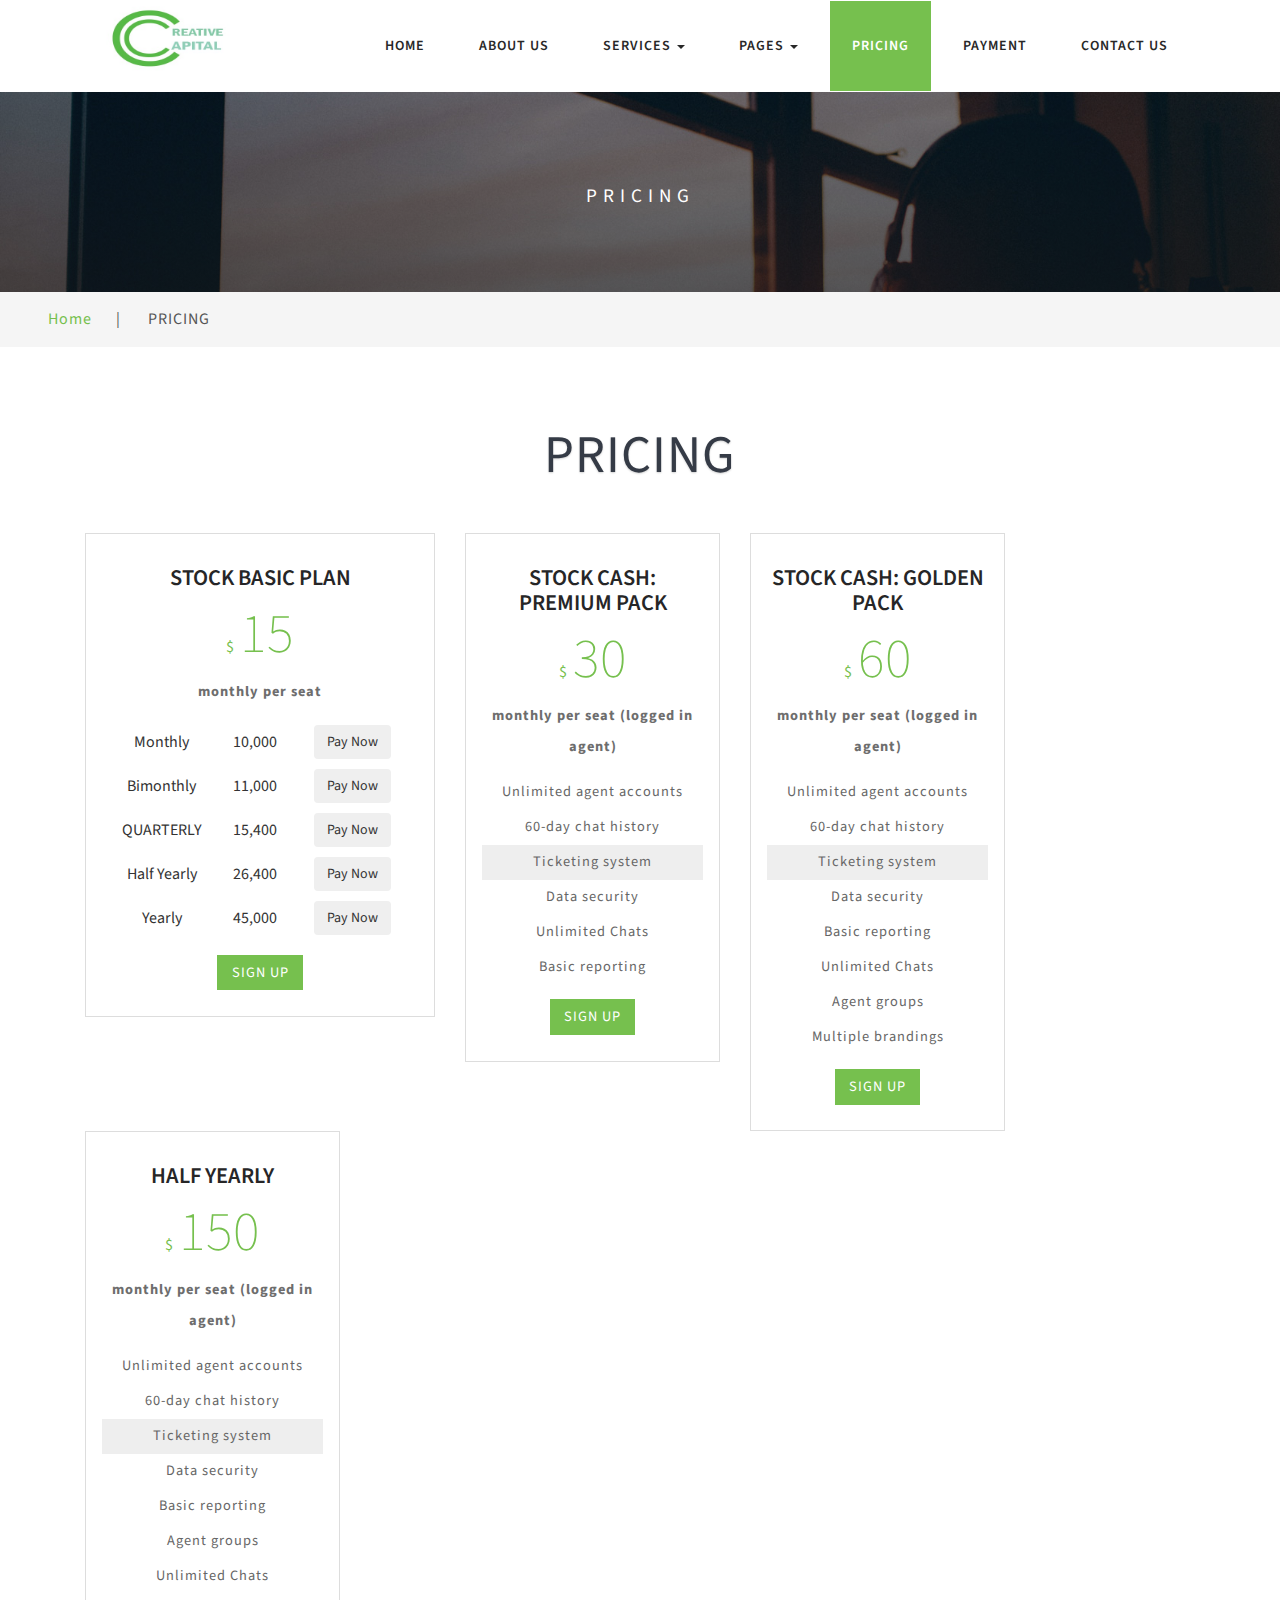
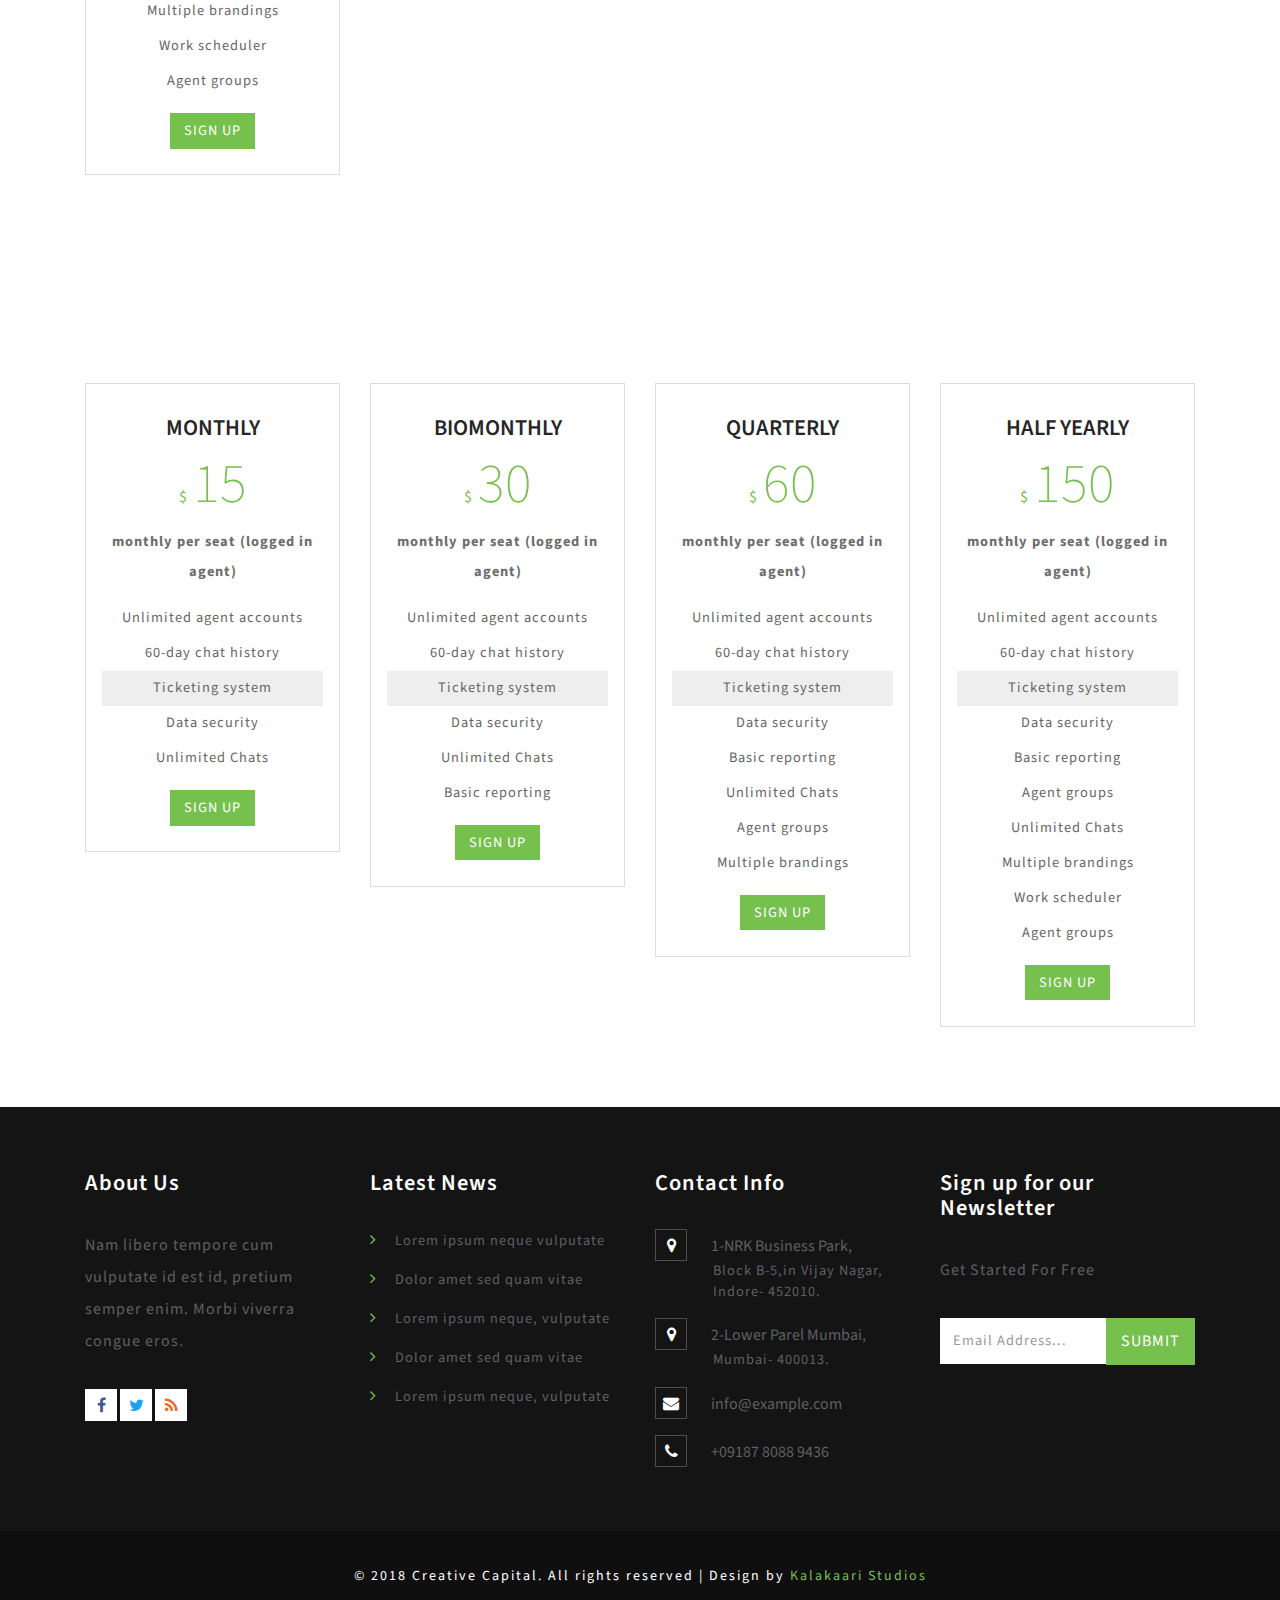
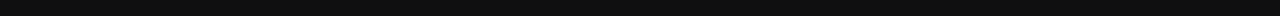
==== commit 48f39f77: "Changes made in pricing section" ====
--- a/pricing.html
+++ b/pricing.html
@@ -119,20 +119,33 @@
 						</div>
 						<div class="price-bg">
 							<p class="price-label-1">$<span>15</span> <label>monthly per seat<label></p>
-									<ul class="count_w3ls_agile">
-   
-                                      <table cellpadding="15" cellspacing="12">
-                                      <tbody>
-                                      <tr></tr>                              
-
-
-
-										<li>Monthly      10,000</li>
-										<li>Biomonthly   11,000</li>
-										<li>QUARTERLY    15,400</li>
-										<li>HALF YEARLY  26,400</li>
-										<li>YEARLY       45.000</li>
-									</ul>
+									<table style="width:100%">
+		  <tr>
+		    <td>Monthly</td>
+		    <td>10,000</td> 
+		    <td style="padding: 5px"><button class="btn">Pay Now</button></td>
+		  </tr>
+		  <tr>
+		    <td>Bimonthly</td>
+		    <td>11,000</td> 
+		    <td style="padding: 5px"><button class="btn">Pay Now</button></td>
+		  </tr>
+		  <tr>
+		    <td>QUARTERLY</td>
+		    <td>15,400</td> 
+		    <td style="padding: 5px"><button class="btn">Pay Now</button></td>
+		  </tr>
+		  <tr>
+		    <td>Half Yearly</td>
+		    <td>26,400</td> 
+		    <td style="padding: 5px"><button class="btn">Pay Now</button></td>
+		  </tr>
+		  <tr>
+		    <td>Yearly</td>
+		    <td>45,000</td> 
+		    <td style="padding: 5px"><button class="btn">Pay Now</button></td>
+		  </tr>
+		</table>
 									<div class="price-button">
 										<a href="signup.html">Sign Up</a>
 									</div>
--- a/css/style.css
+++ b/css/style.css
@@ -18,6 +18,23 @@
 
 a:hover {
 	text-decoration: none;
+}
+
+table #td1 {
+    color: black;
+}
+
+table #td3 {
+    color: black;
+    border: 1px solid black;
+    padding: 1px 2px 2px 2px;
+}
+
+table #td2 {
+	color: black;
+    background: url(../img/cur.png) no-repeat;
+    padding-left: 18px;
+    background-position: 4px 22px;
 }
 
 input[type="button"],
